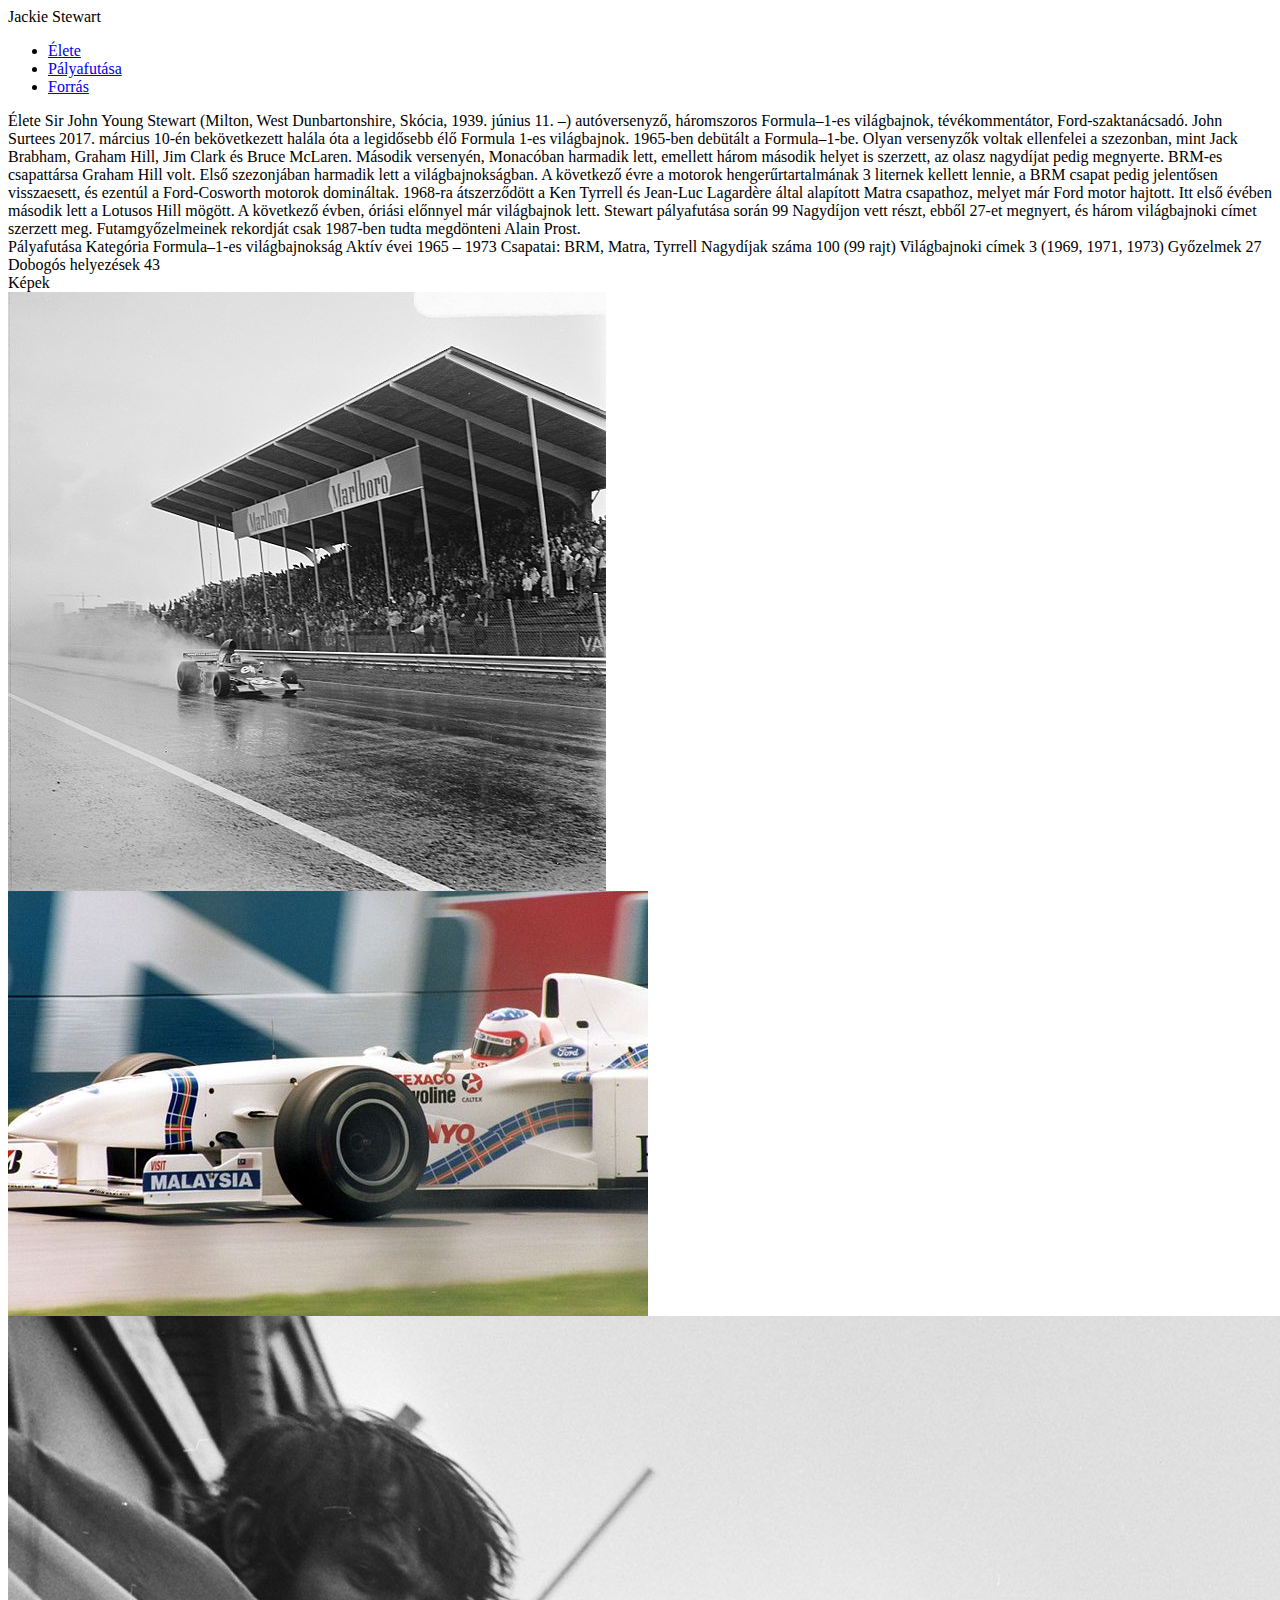
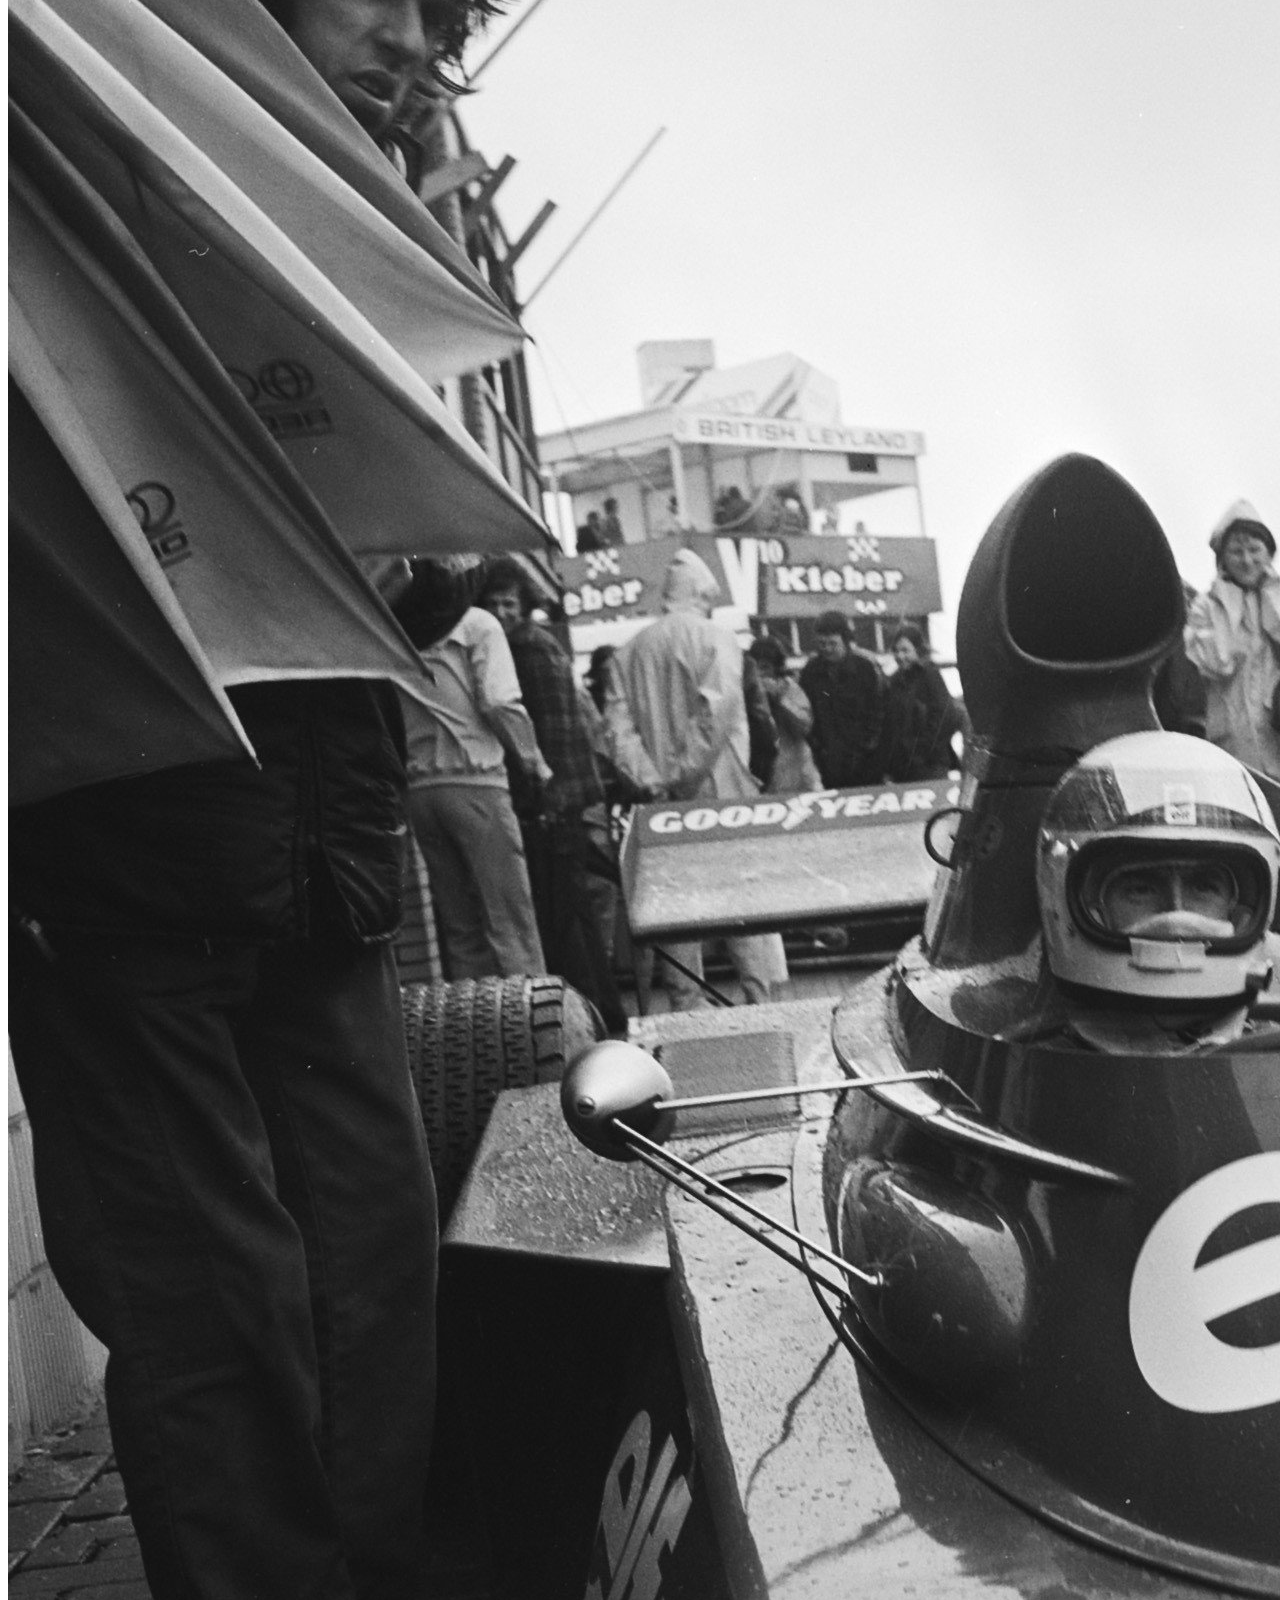
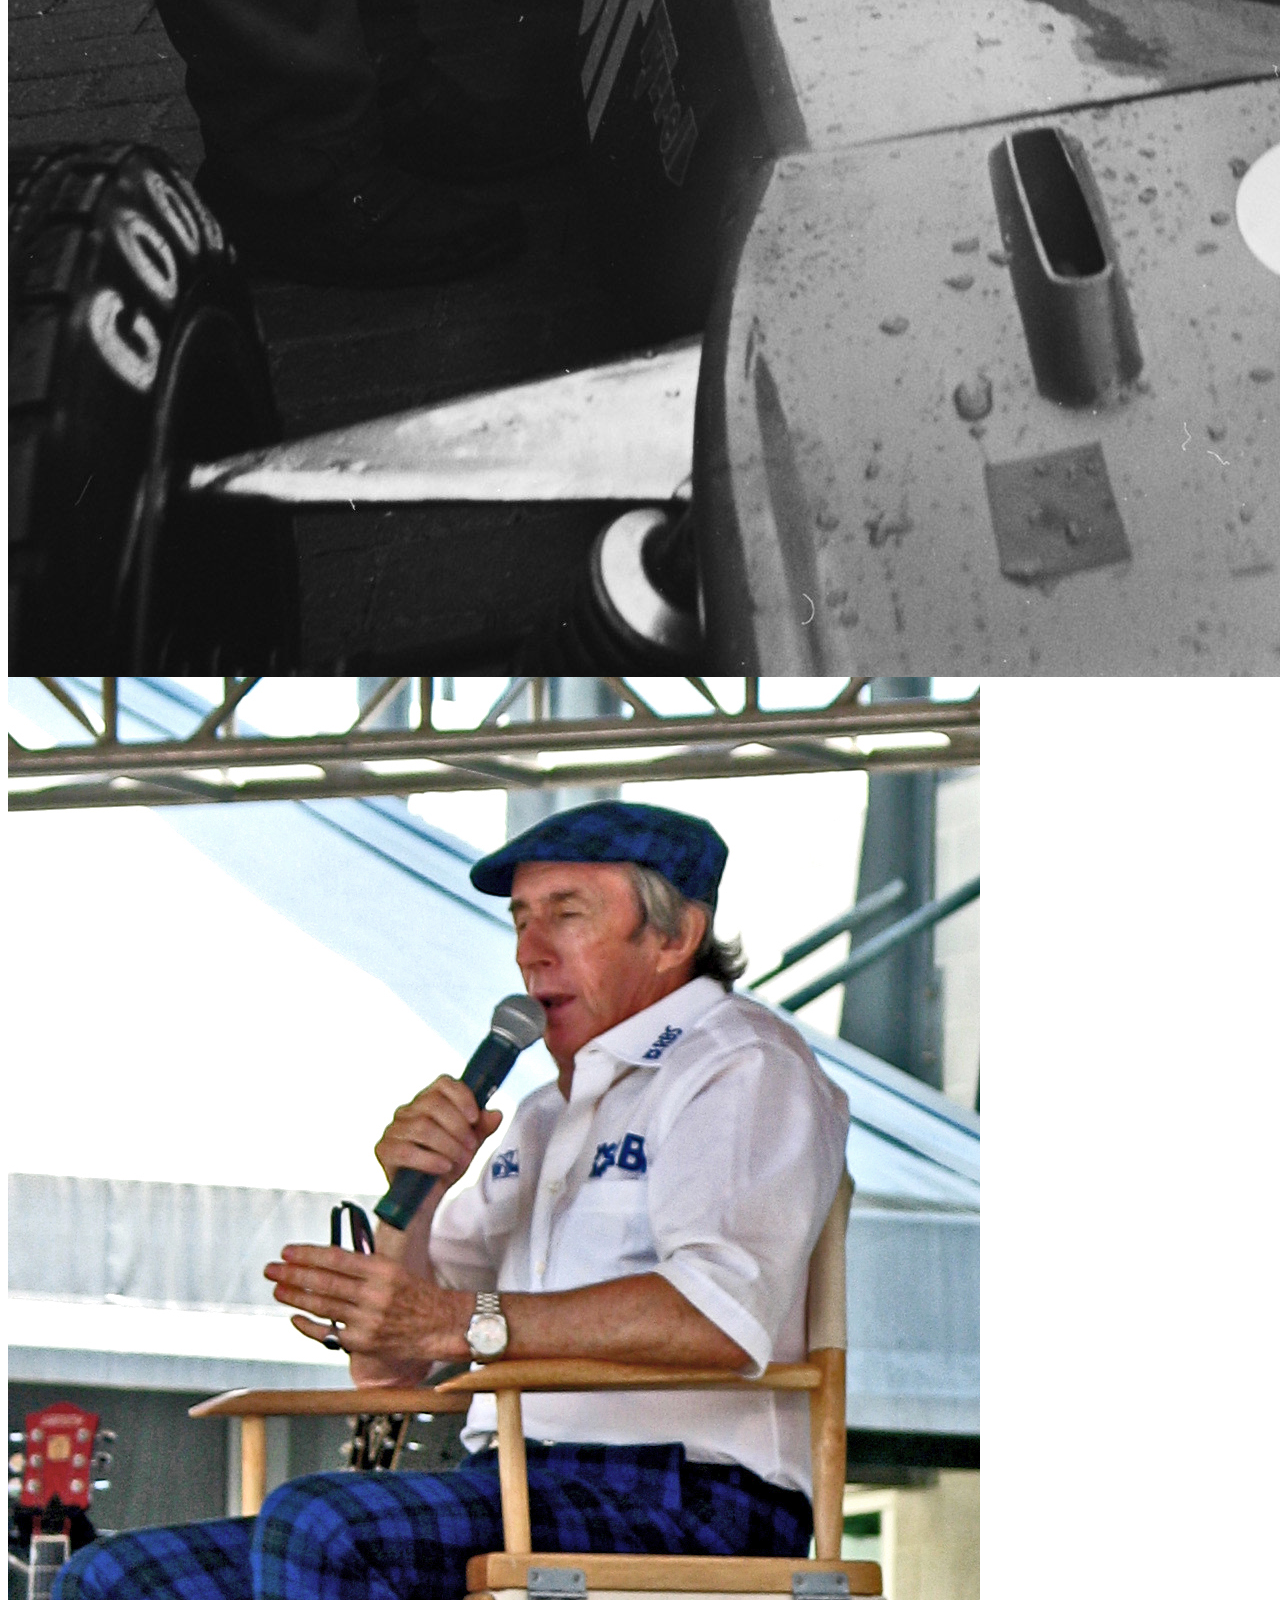
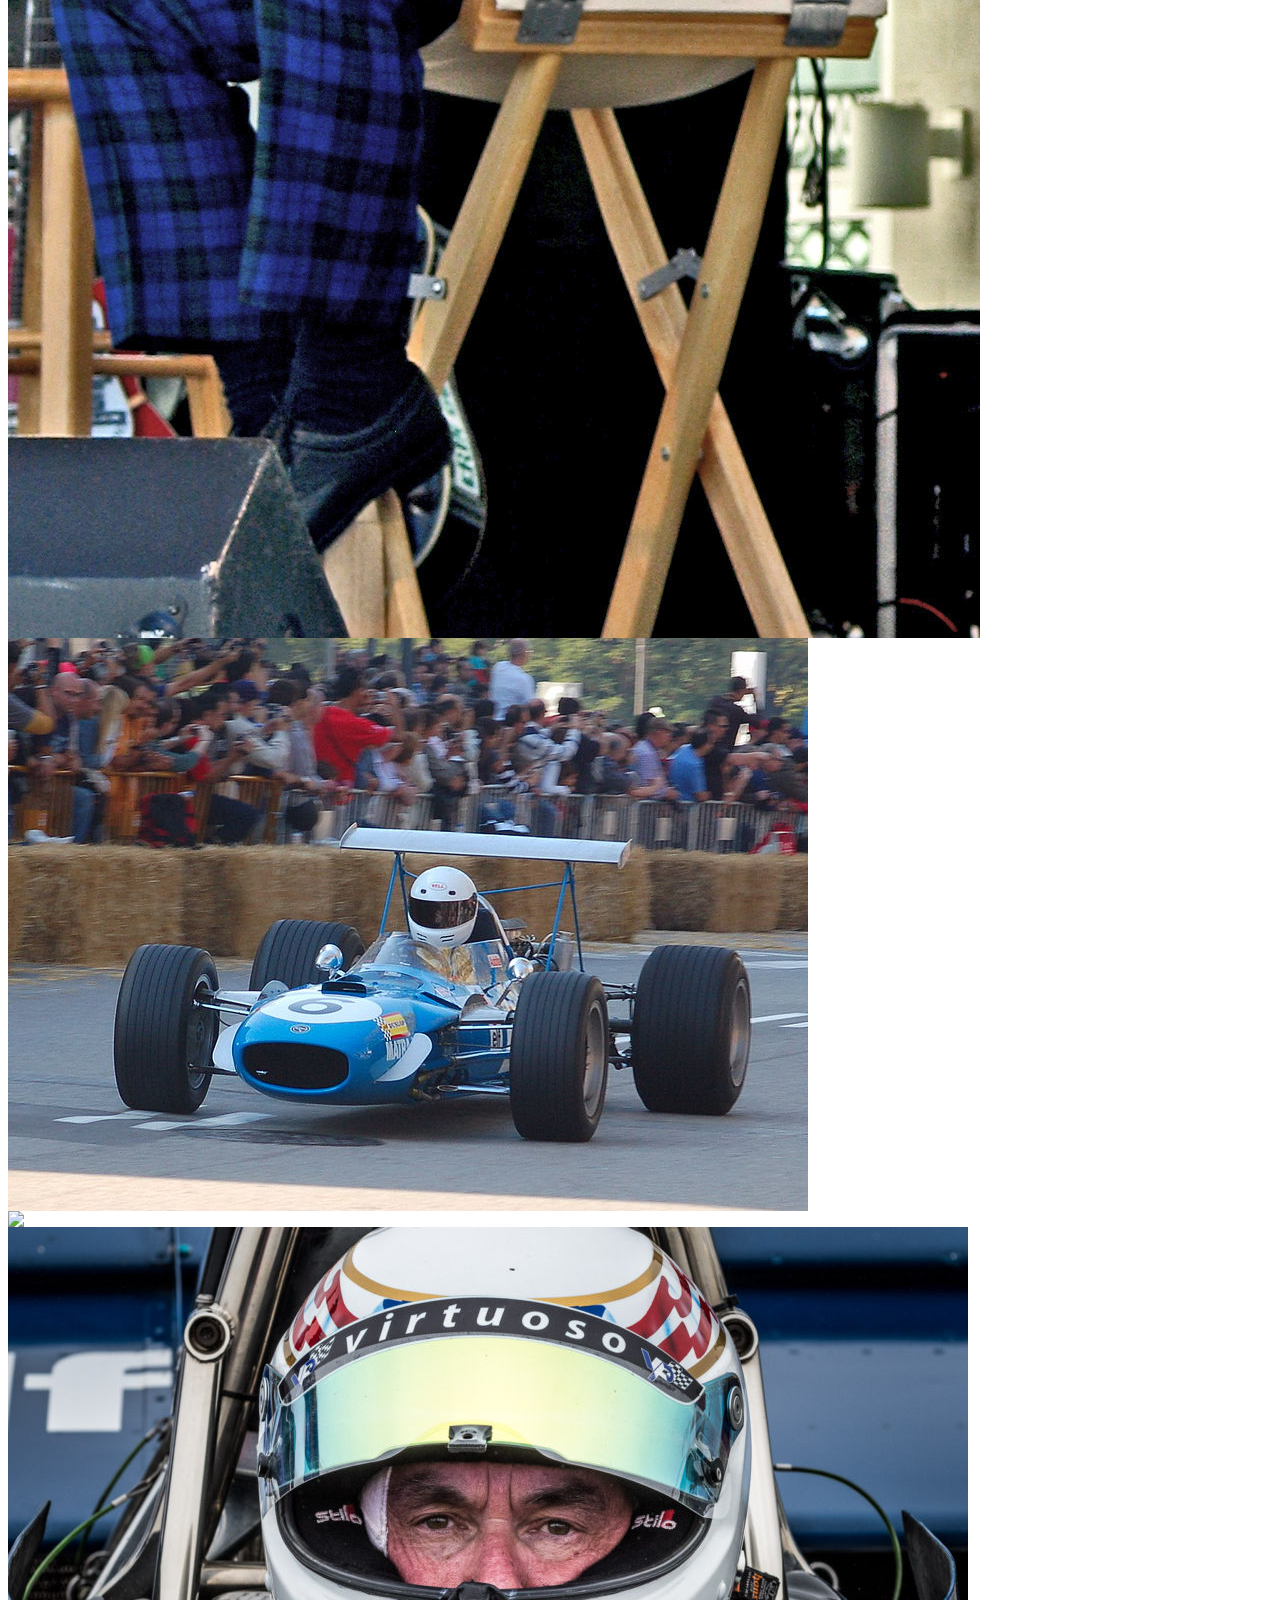
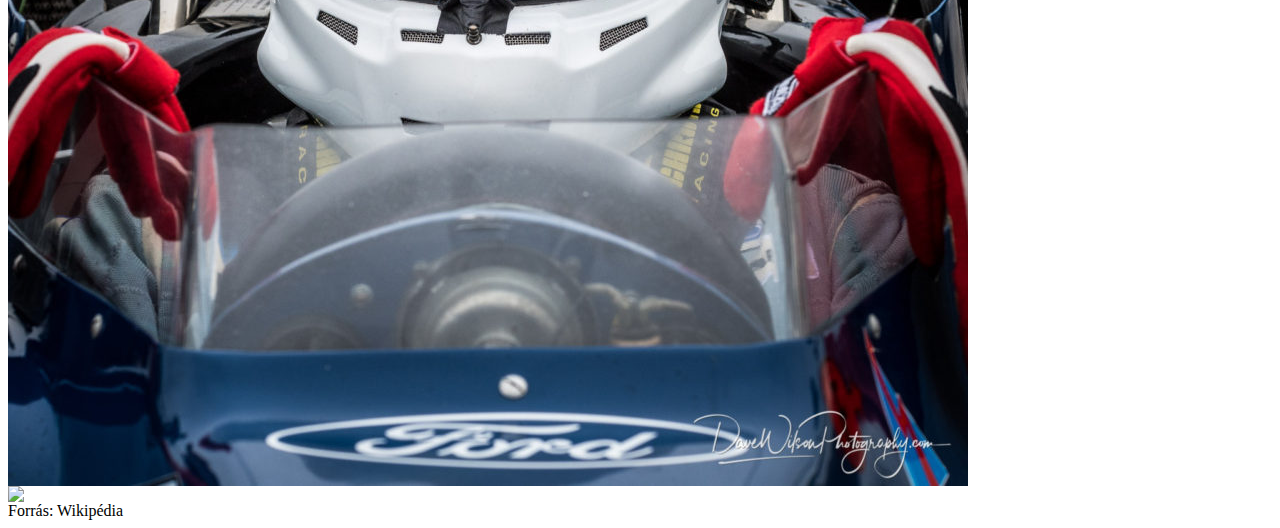
==== Web/szf-web-2021majus/index.html @ 5af3174a "Create index.html" ====
<html>
<head>
</head>
<body>
    Jackie Stewart
    <nav class="navbar navbar-expand-md navbar-dark bg-dark">
        <div class="collapse navbar-collapse" >
            <ul class="navbar-nav">
                <li class="nav-item active">
                    <a class="nav-link" href="#home">Élete</a>
                </li>
                <li class="nav-item">
                    <a class="nav-link" href="#palyafutasa">Pályafutása</a>
                </li>

                <li class="nav-item">
                    <a class="nav-link" href="#forras">Forrás</a>
                </li>
            </ul>
        </div>
    </nav>
    <div>
        <section id="home">
            Élete

            Sir John Young Stewart (Milton, West Dunbartonshire, Skócia, 1939. június 11. –) autóversenyző, háromszoros Formula–1-es világbajnok, tévékommentátor, Ford-szaktanácsadó. John Surtees 2017. március 10-én bekövetkezett halála óta a legidősebb élő Formula 1-es világbajnok.
            1965-ben debütált a Formula–1-be. Olyan versenyzők voltak ellenfelei a szezonban, mint Jack Brabham, Graham Hill, Jim Clark és Bruce McLaren. Második versenyén, Monacóban harmadik lett, emellett három második helyet is szerzett, az olasz nagydíjat pedig megnyerte. BRM-es csapattársa Graham Hill volt. Első szezonjában harmadik lett a világbajnokságban. A következő évre a motorok hengerűrtartalmának 3 liternek kellett lennie, a BRM csapat pedig jelentősen visszaesett, és ezentúl a Ford-Cosworth motorok domináltak. 1968-ra átszerződött a Ken Tyrrell és Jean-Luc Lagardère által alapított Matra csapathoz, melyet már Ford motor hajtott. Itt első évében második lett a Lotusos Hill mögött. A következő évben, óriási előnnyel már világbajnok lett.
            Stewart pályafutása során 99 Nagydíjon vett részt, ebből 27-et megnyert, és három világbajnoki címet szerzett meg. Futamgyőzelmeinek rekordját csak 1987-ben tudta megdönteni Alain Prost.
        </section>
        <section id="palyafutasa">
            Pályafutása

            Kategória	Formula–1-es világbajnokság
            Aktív évei	1965 – 1973
            Csapatai: BRM, Matra, Tyrrell
            Nagydíjak száma	100 (99 rajt)
            Világbajnoki címek	3 (1969, 1971, 1973)
            Győzelmek	27
            Dobogós helyezések	43
        </section>
        <section id="kepek">
            Képek
            <div>
                <img src="images/kep01.jpg" />
            </div>
            <div>
                <img src="images/kep02.jpg" />
            </div>
            <div>
                <img src="images/kep03.jpg" />
            </div>
            <div>
                <img src="images/kep04.jpg" />
            </div>
            <div>
                <img src="images/kep05.jpg" />
            </div>
            <div>
                <img src="images/kep06.jpg" />
            </div>
            <div>
                <img src="images/kep07.jpg" />
            </div>
            <div>
                <img src="images/kep08.jpg" />
            </div>
        </section>
    </div>
    <footer id="forras">
        Forrás: Wikipédia
    </footer>
    
	<script src="js/popper.min.js"></script>
    <script src="js/bootstrap.min.js"></script>
   
</body>
</html>
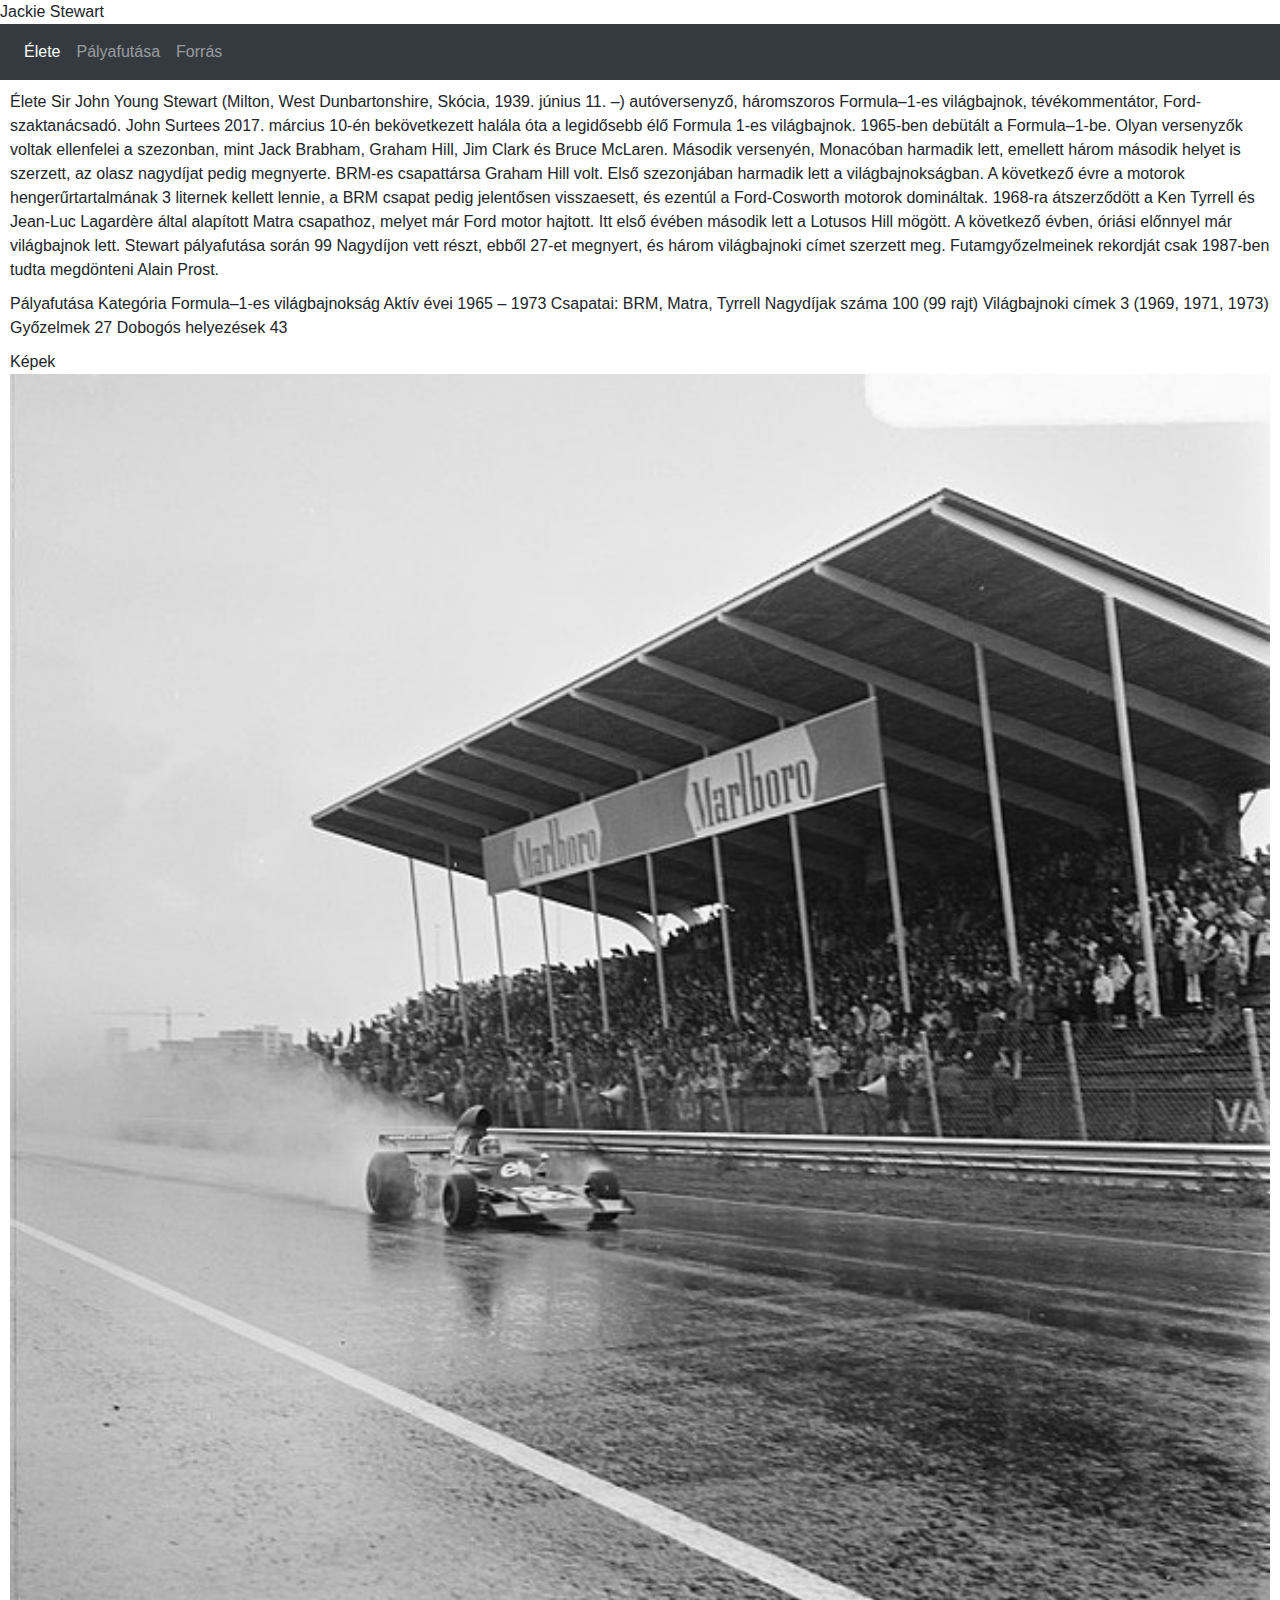
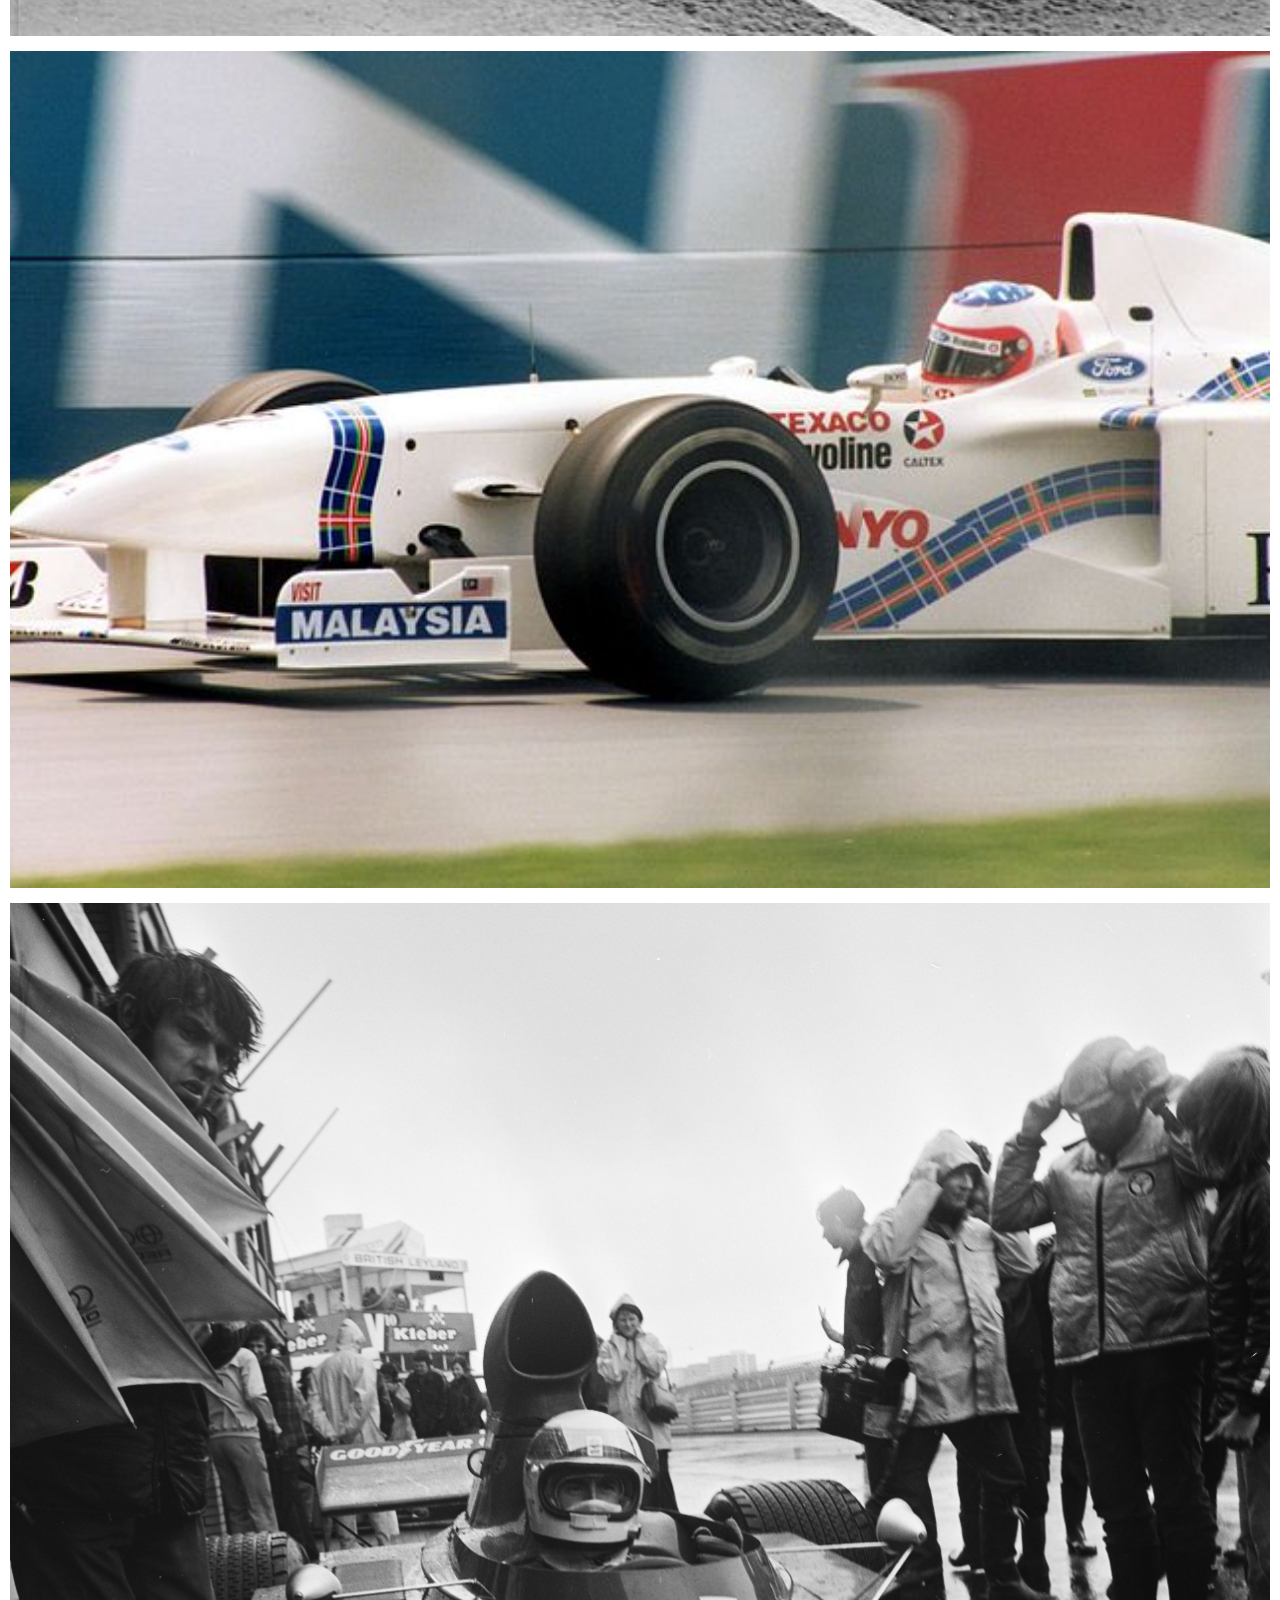
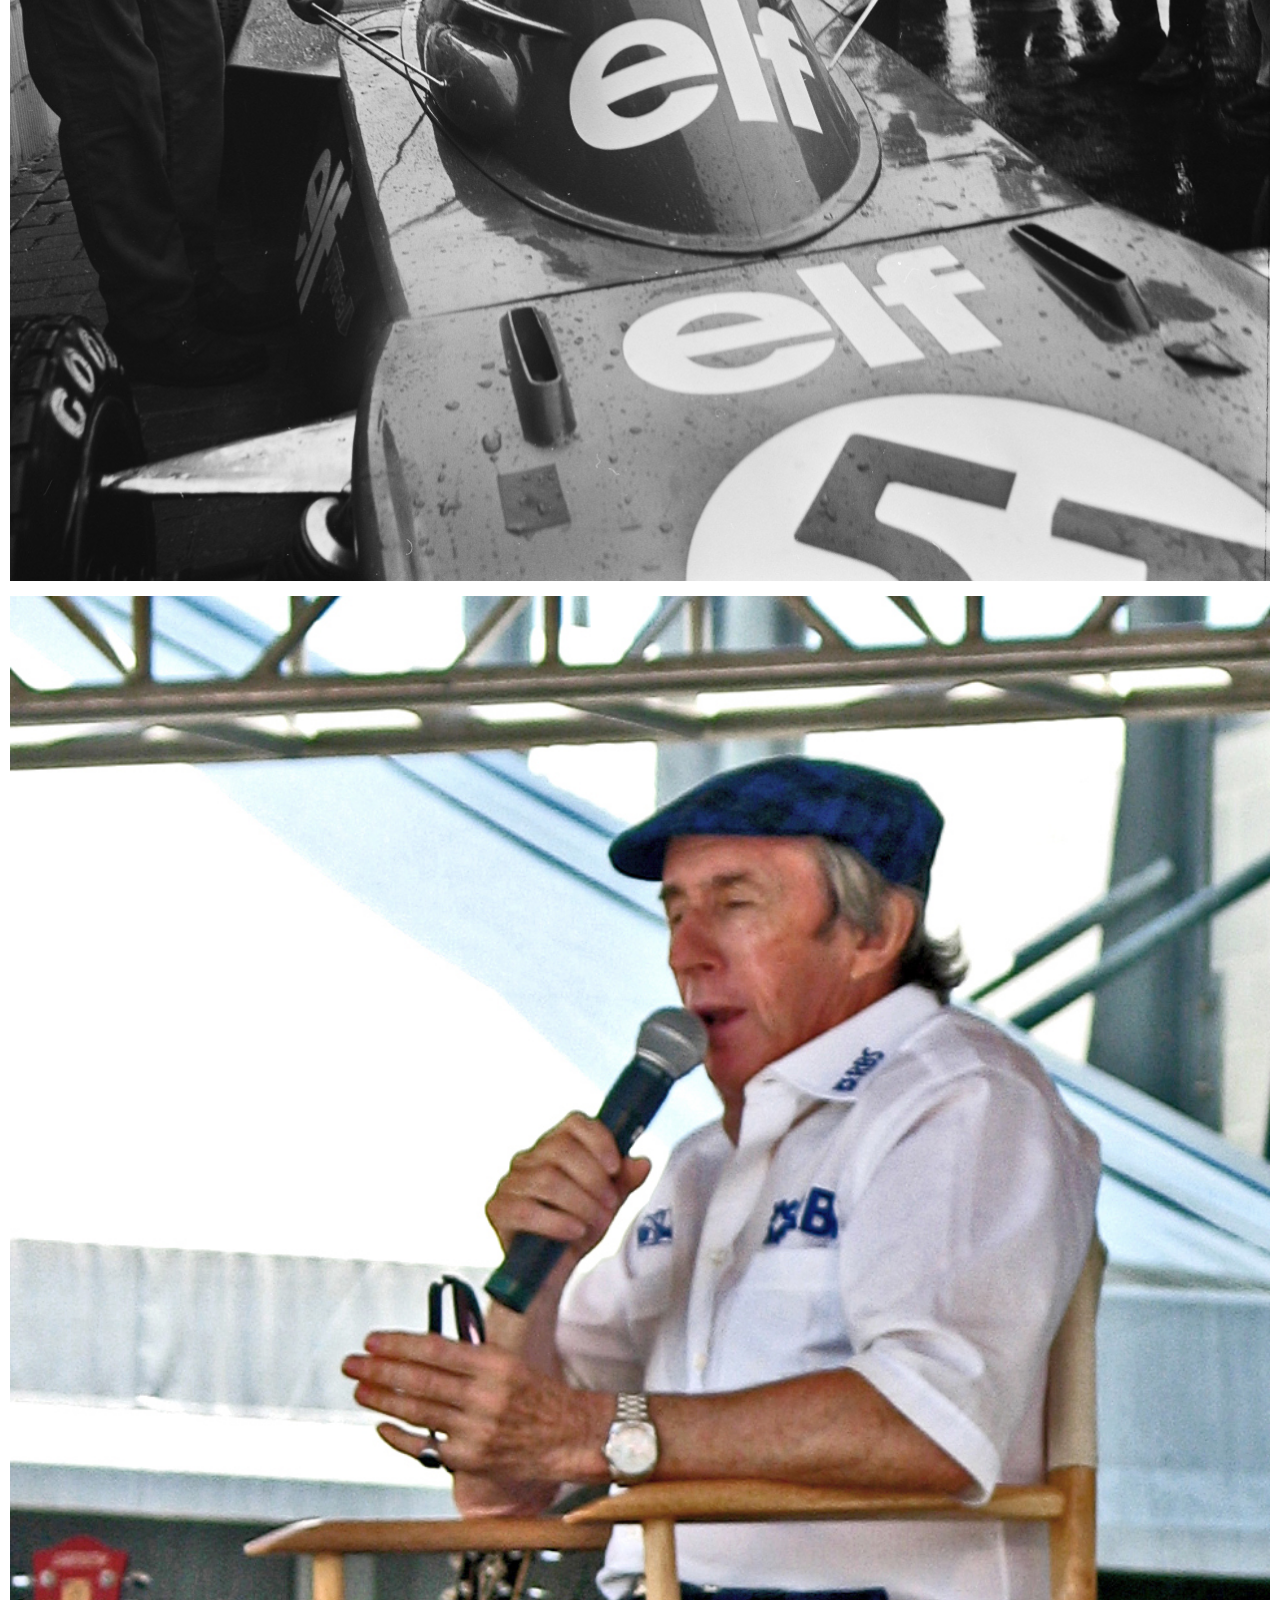
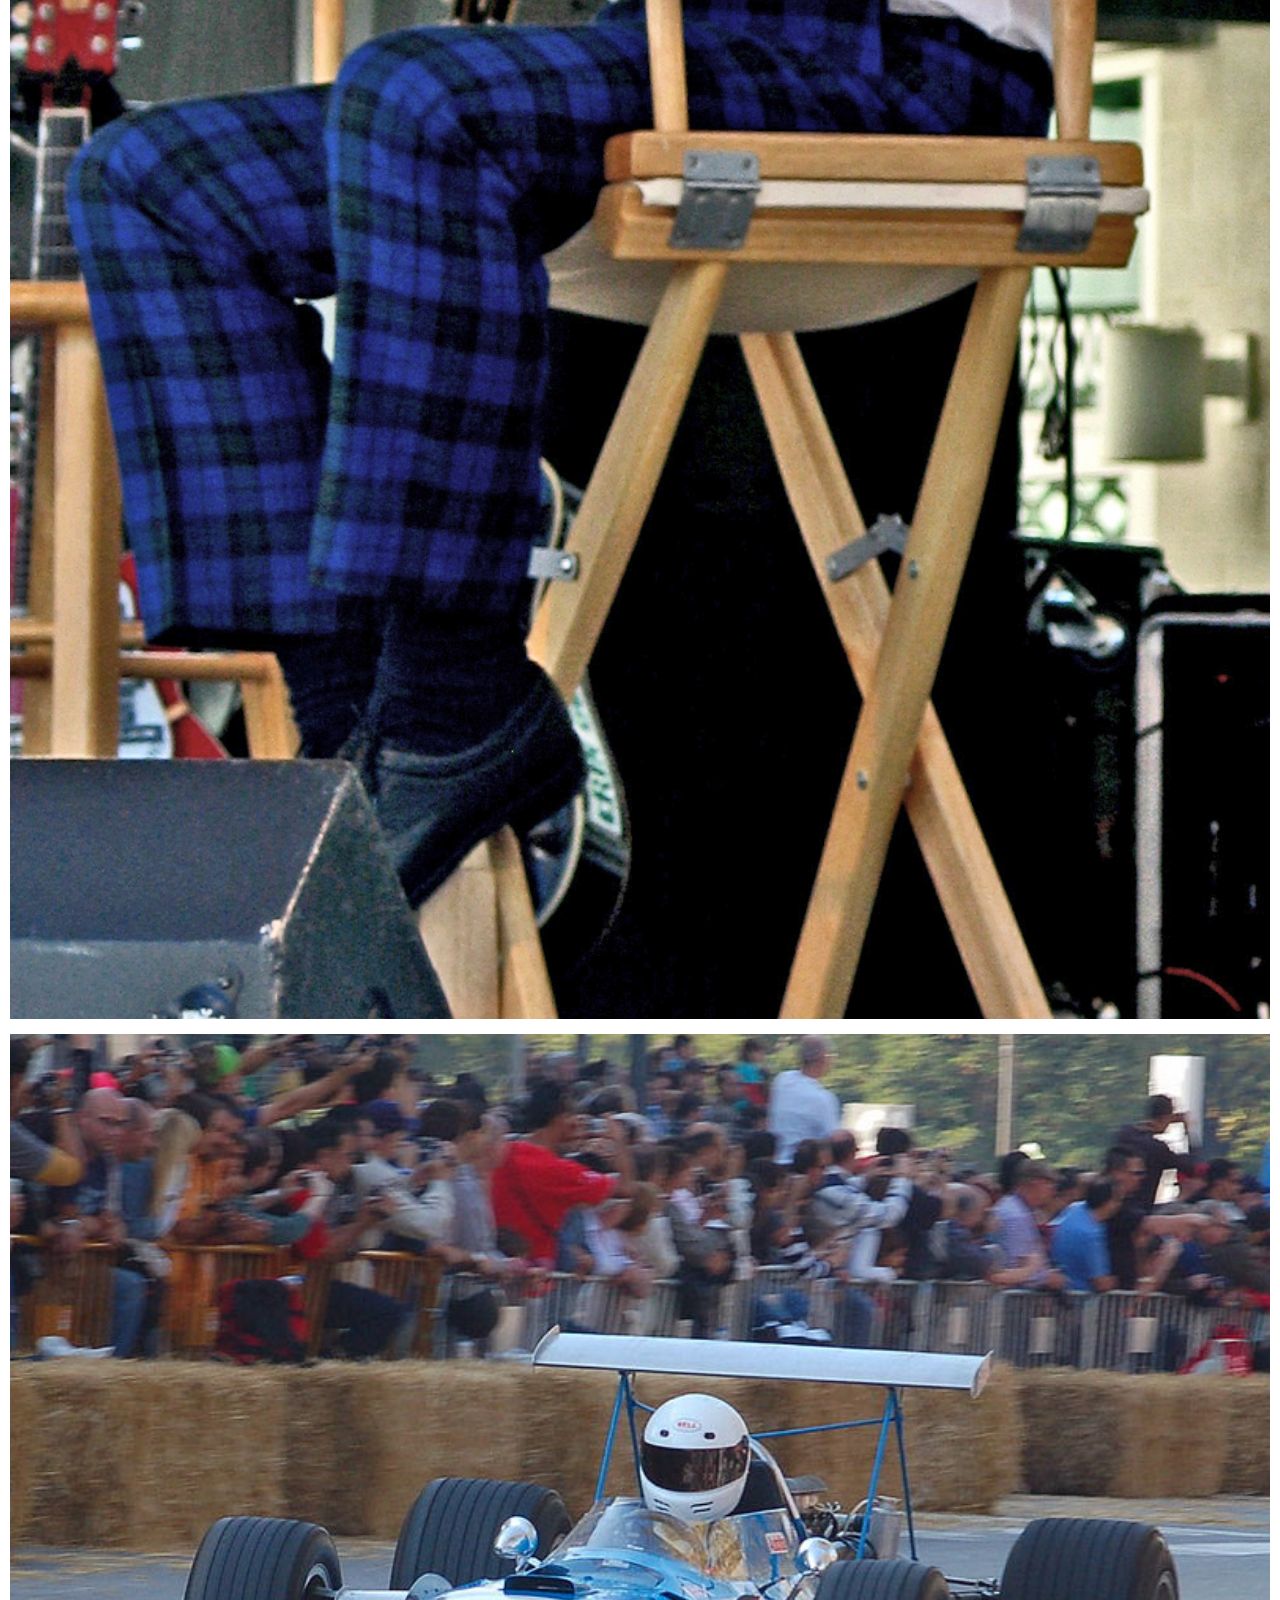
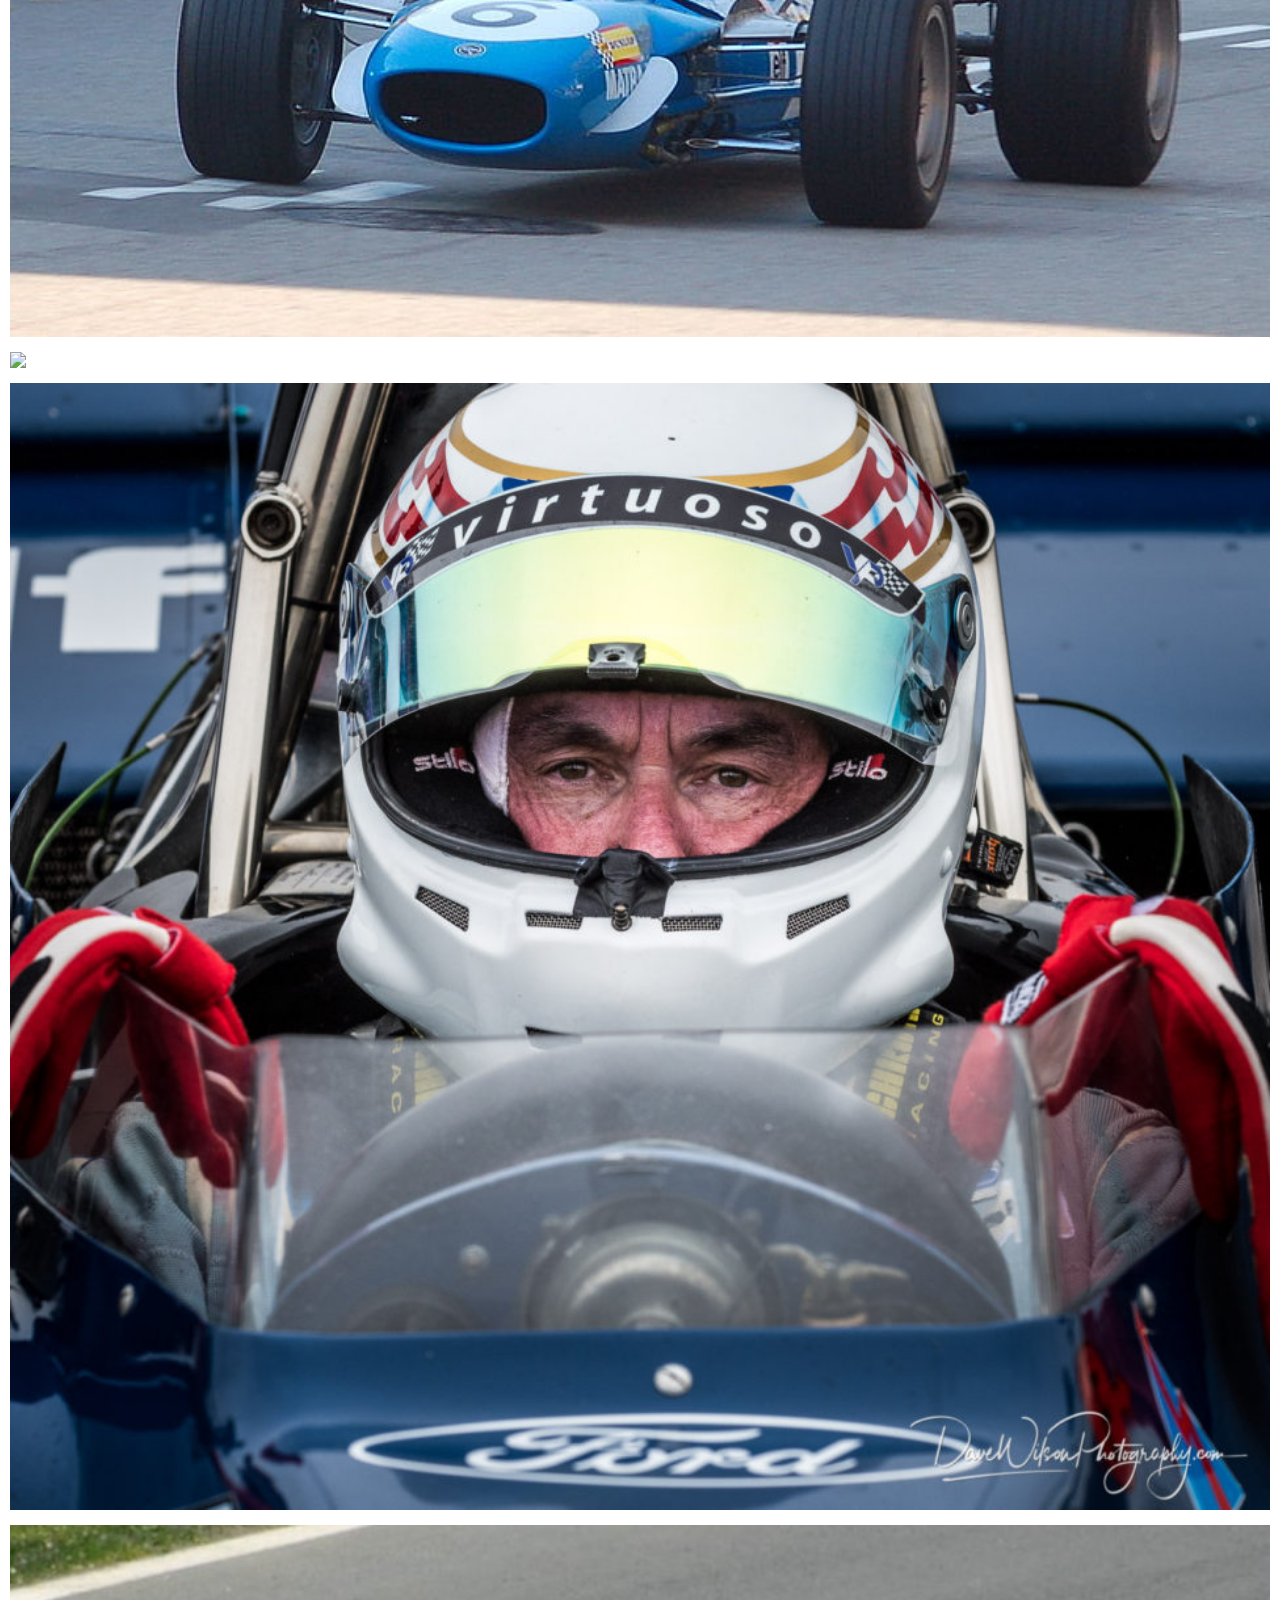
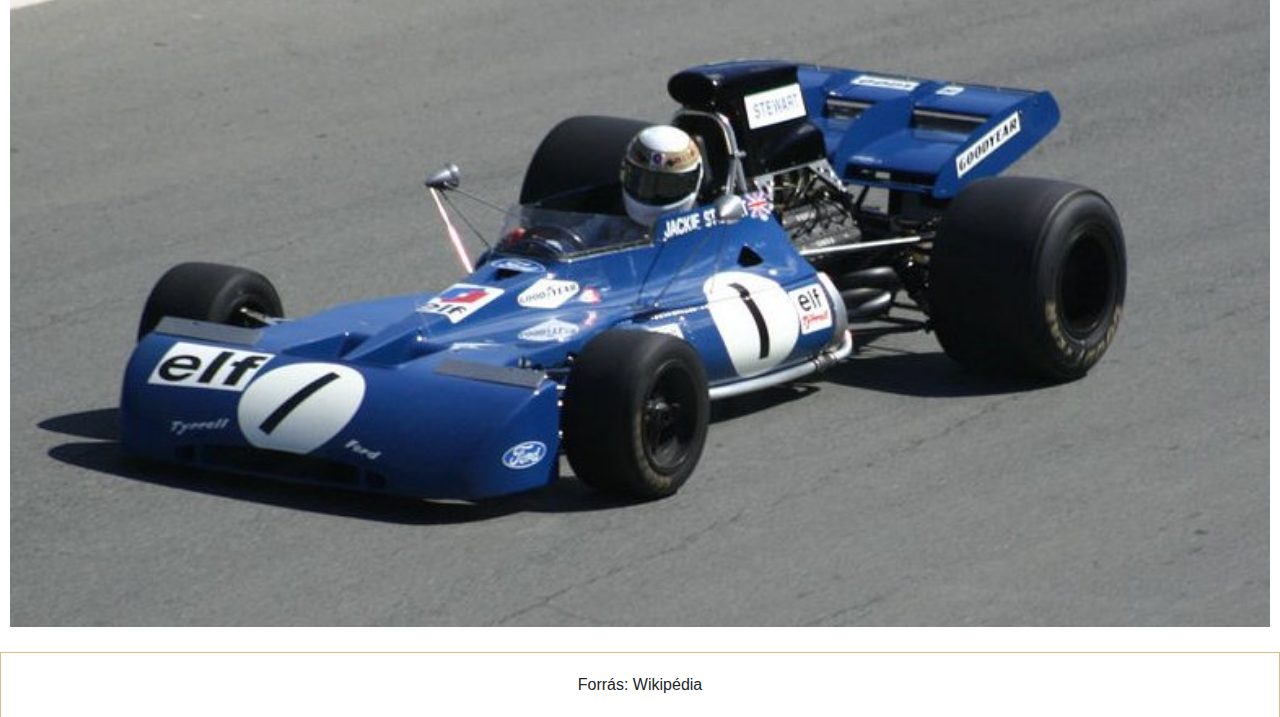
==== commit 2707eb52: "Update index.html" ====
--- a/Web/szf-web-2021majus/index.html
+++ b/Web/szf-web-2021majus/index.html
@@ -1,6 +1,14 @@
-<html>
+<!DOCTYPE html>
+<html lang="hu">
 <head>
+    <meta charset="UTF-8">
+
+    <link rel="stylesheet" href="styles.css">
+    <link rel="stylesheet" href="css/bootstrap.min.css">
+
+    <title>Jackie Stewart</title>
 </head>
+
 <body>
     Jackie Stewart
     <nav class="navbar navbar-expand-md navbar-dark bg-dark">
--- a/Web/szf-web-2021majus/styles.css
+++ b/Web/szf-web-2021majus/styles.css
@@ -0,0 +1,46 @@
+.container, footer, header {
+    padding: 20px;
+    border-left: 1px solid burlywood;
+    border-right: 1px solid burlywood;
+}
+header {
+    border-bottom: 1px solid burlywood;
+}
+
+p {
+    line-height: 150%;
+    text-indent: 30px;
+}
+
+section{
+    margin: 10px;
+}
+
+table {
+    width: 100%;
+}
+
+tr:nth-child(odd) {
+    background-color: burlywood;
+}
+
+th {
+    width: 20%;
+}
+
+td {
+    padding: 10px;
+    border: 1px solid burlywood;
+}
+
+img {
+    margin-bottom: 15px;
+    width: 100%;
+}
+
+footer {
+    text-align: center;
+    border-top: 1px solid burlywood;
+}
+
+
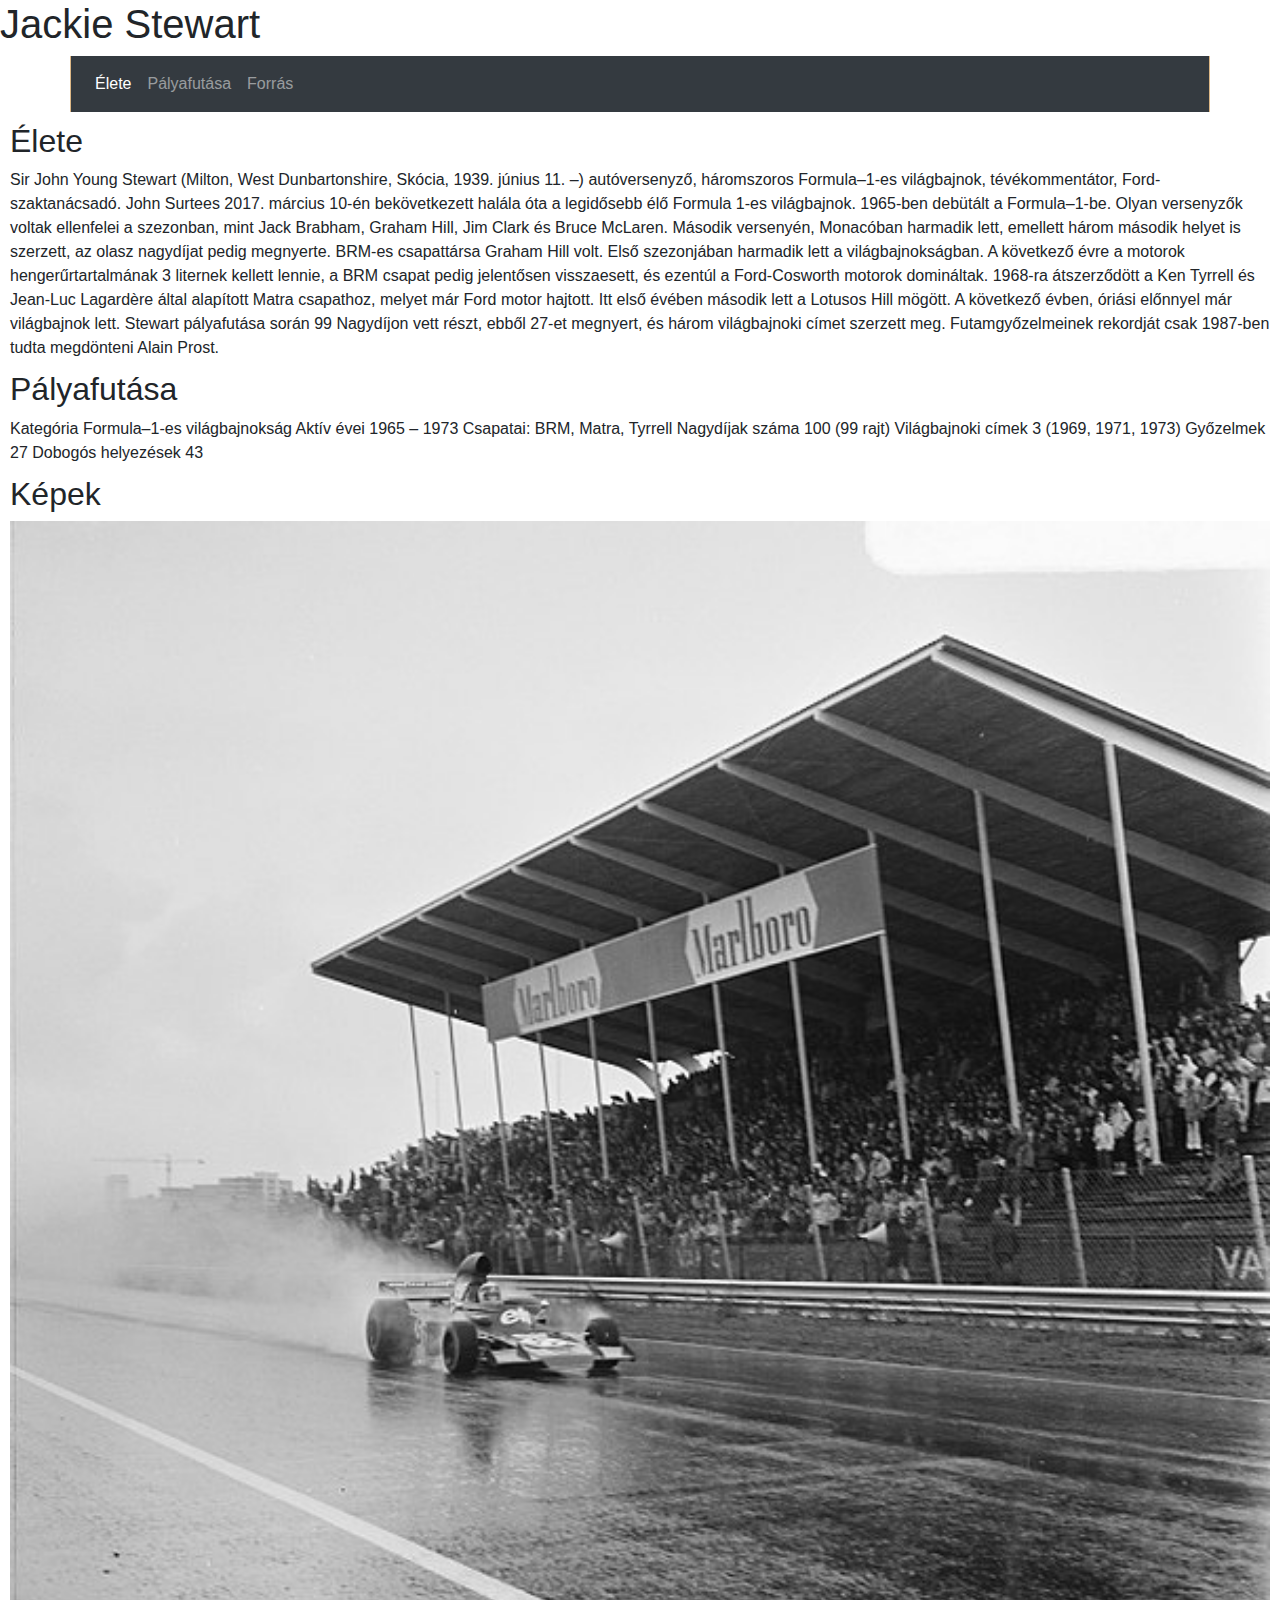
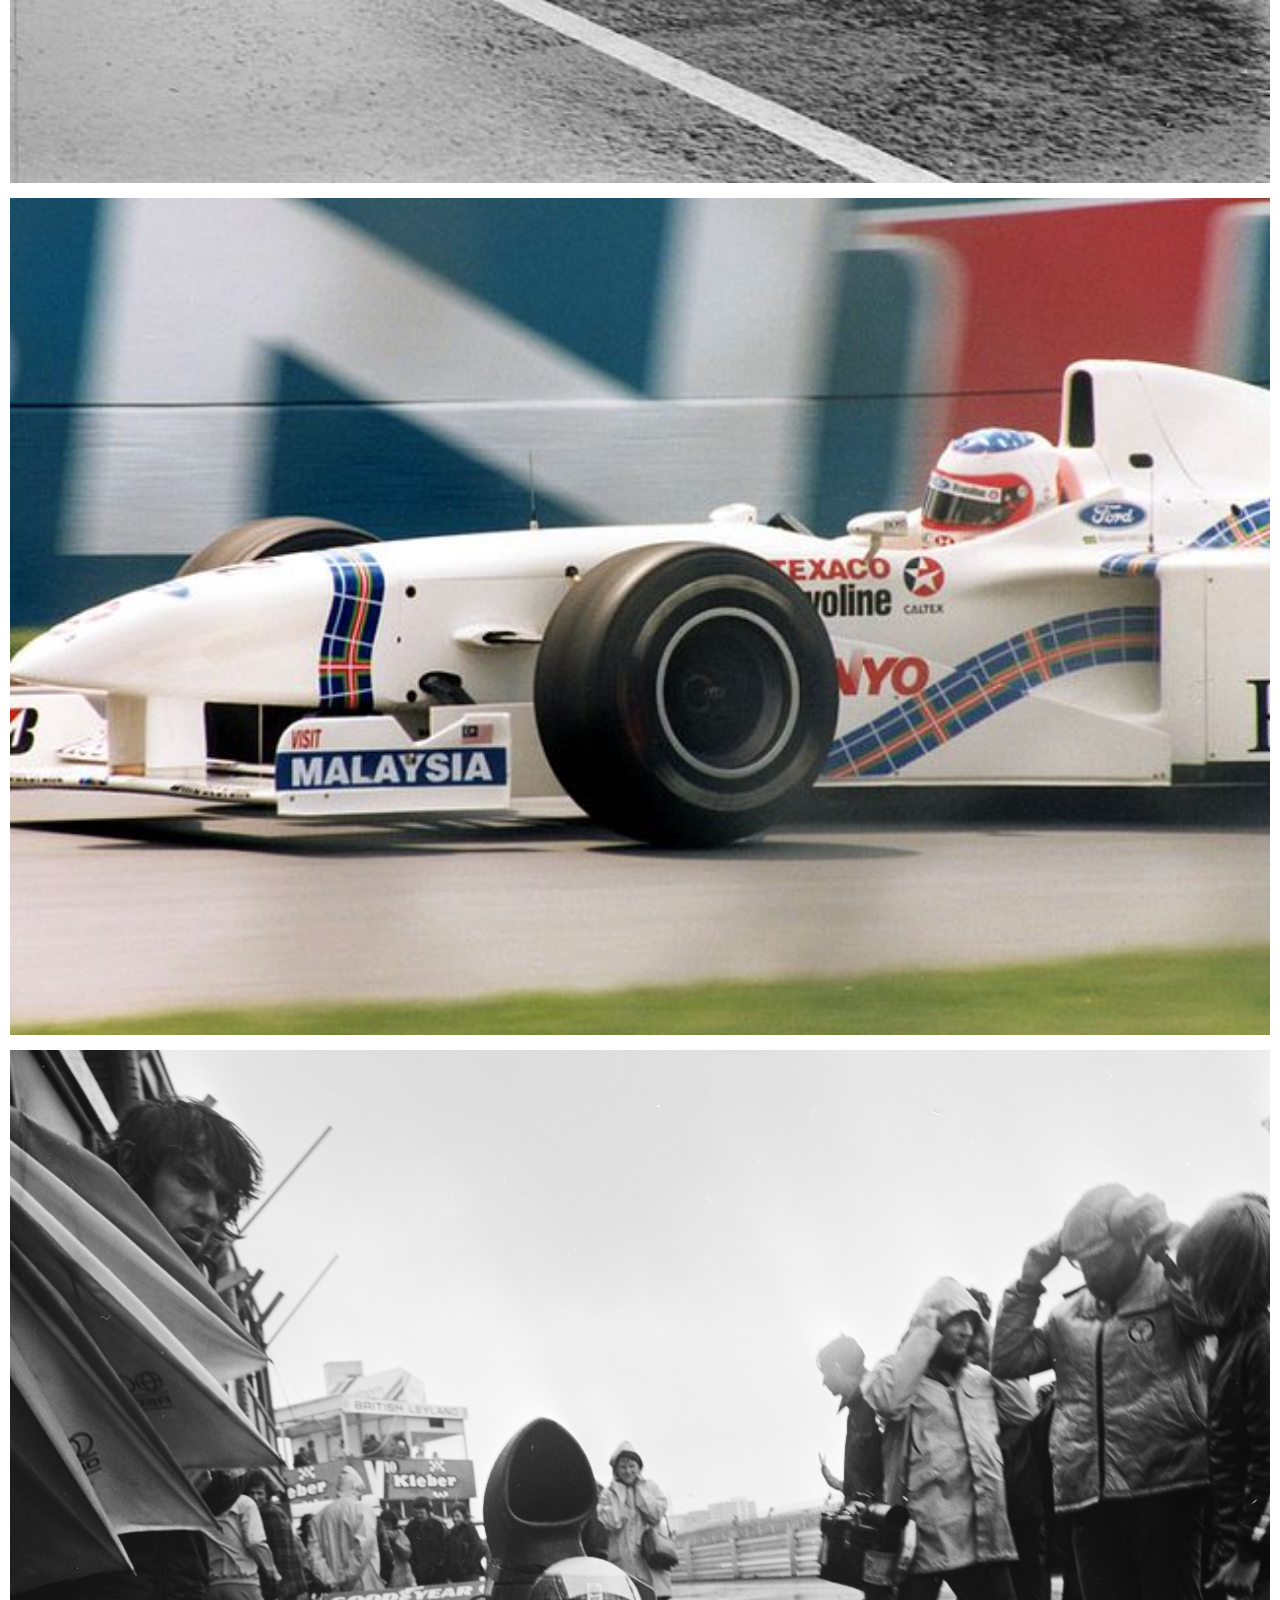
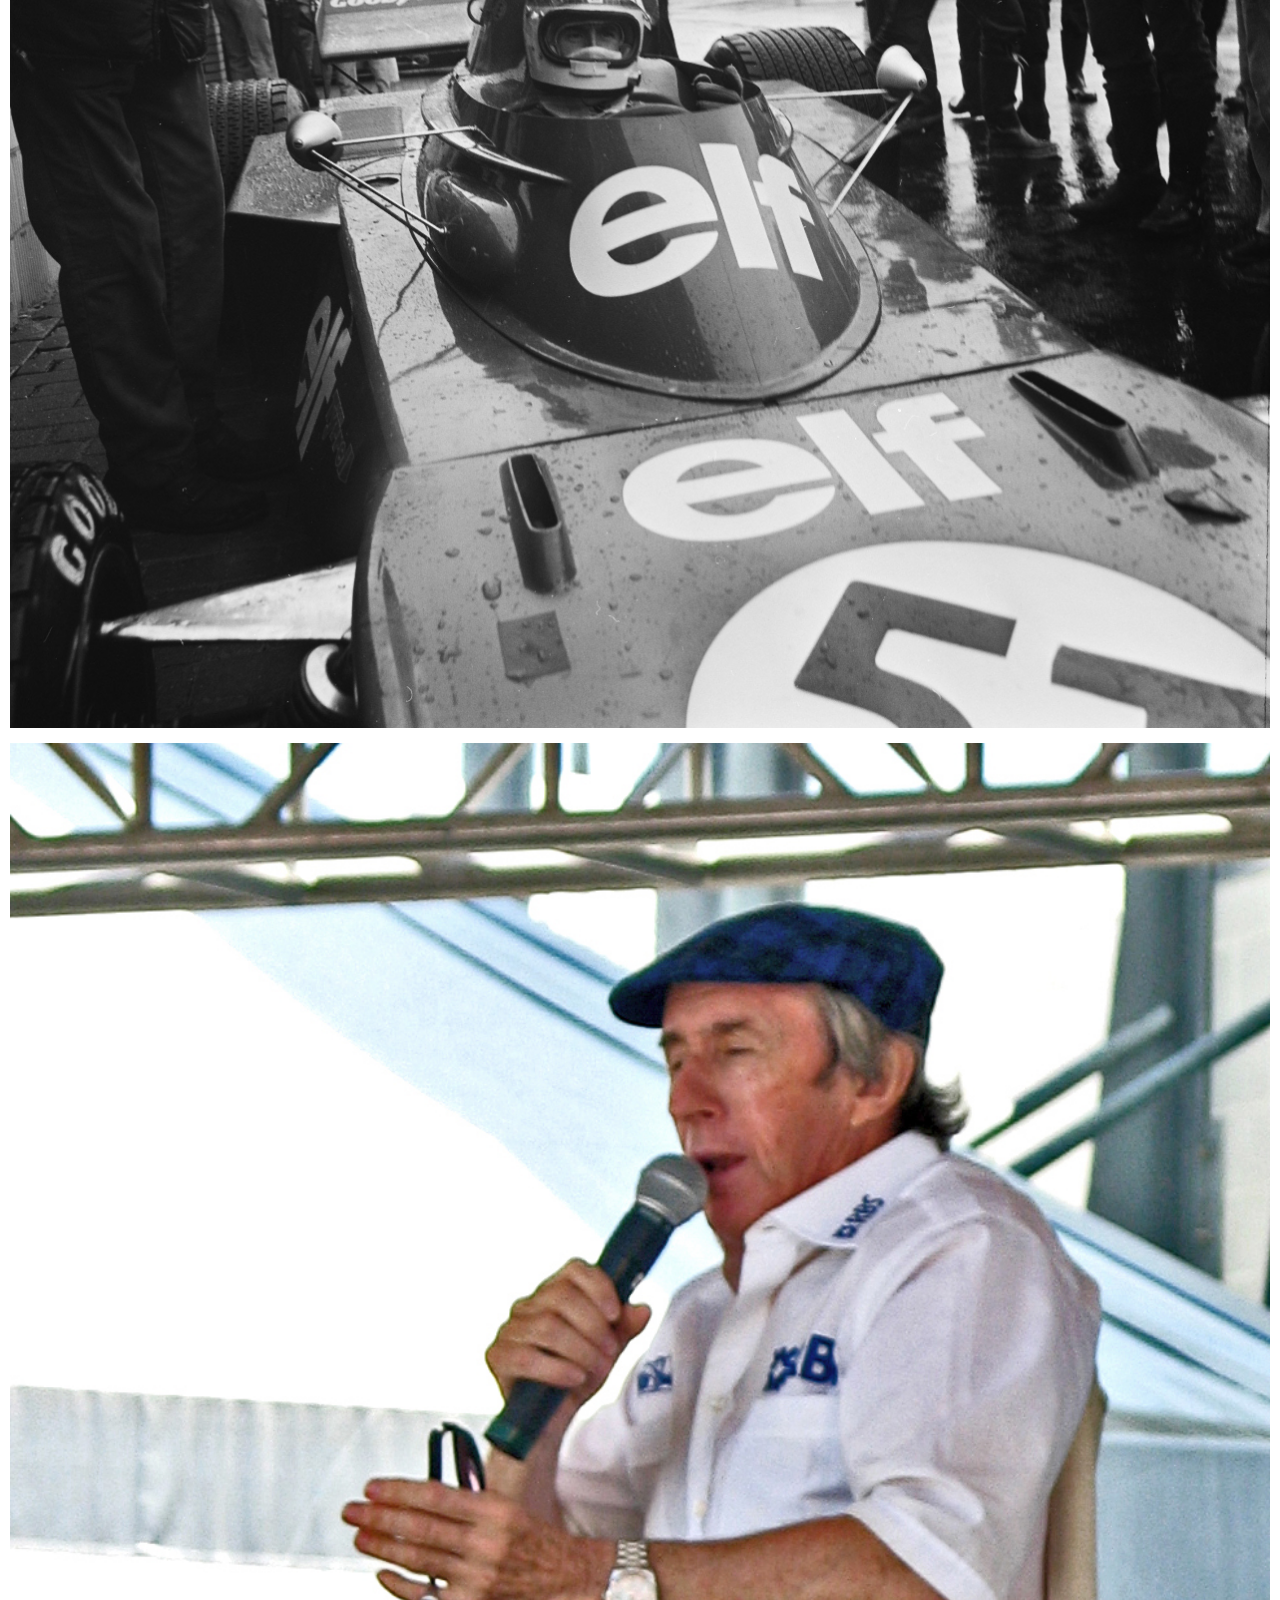
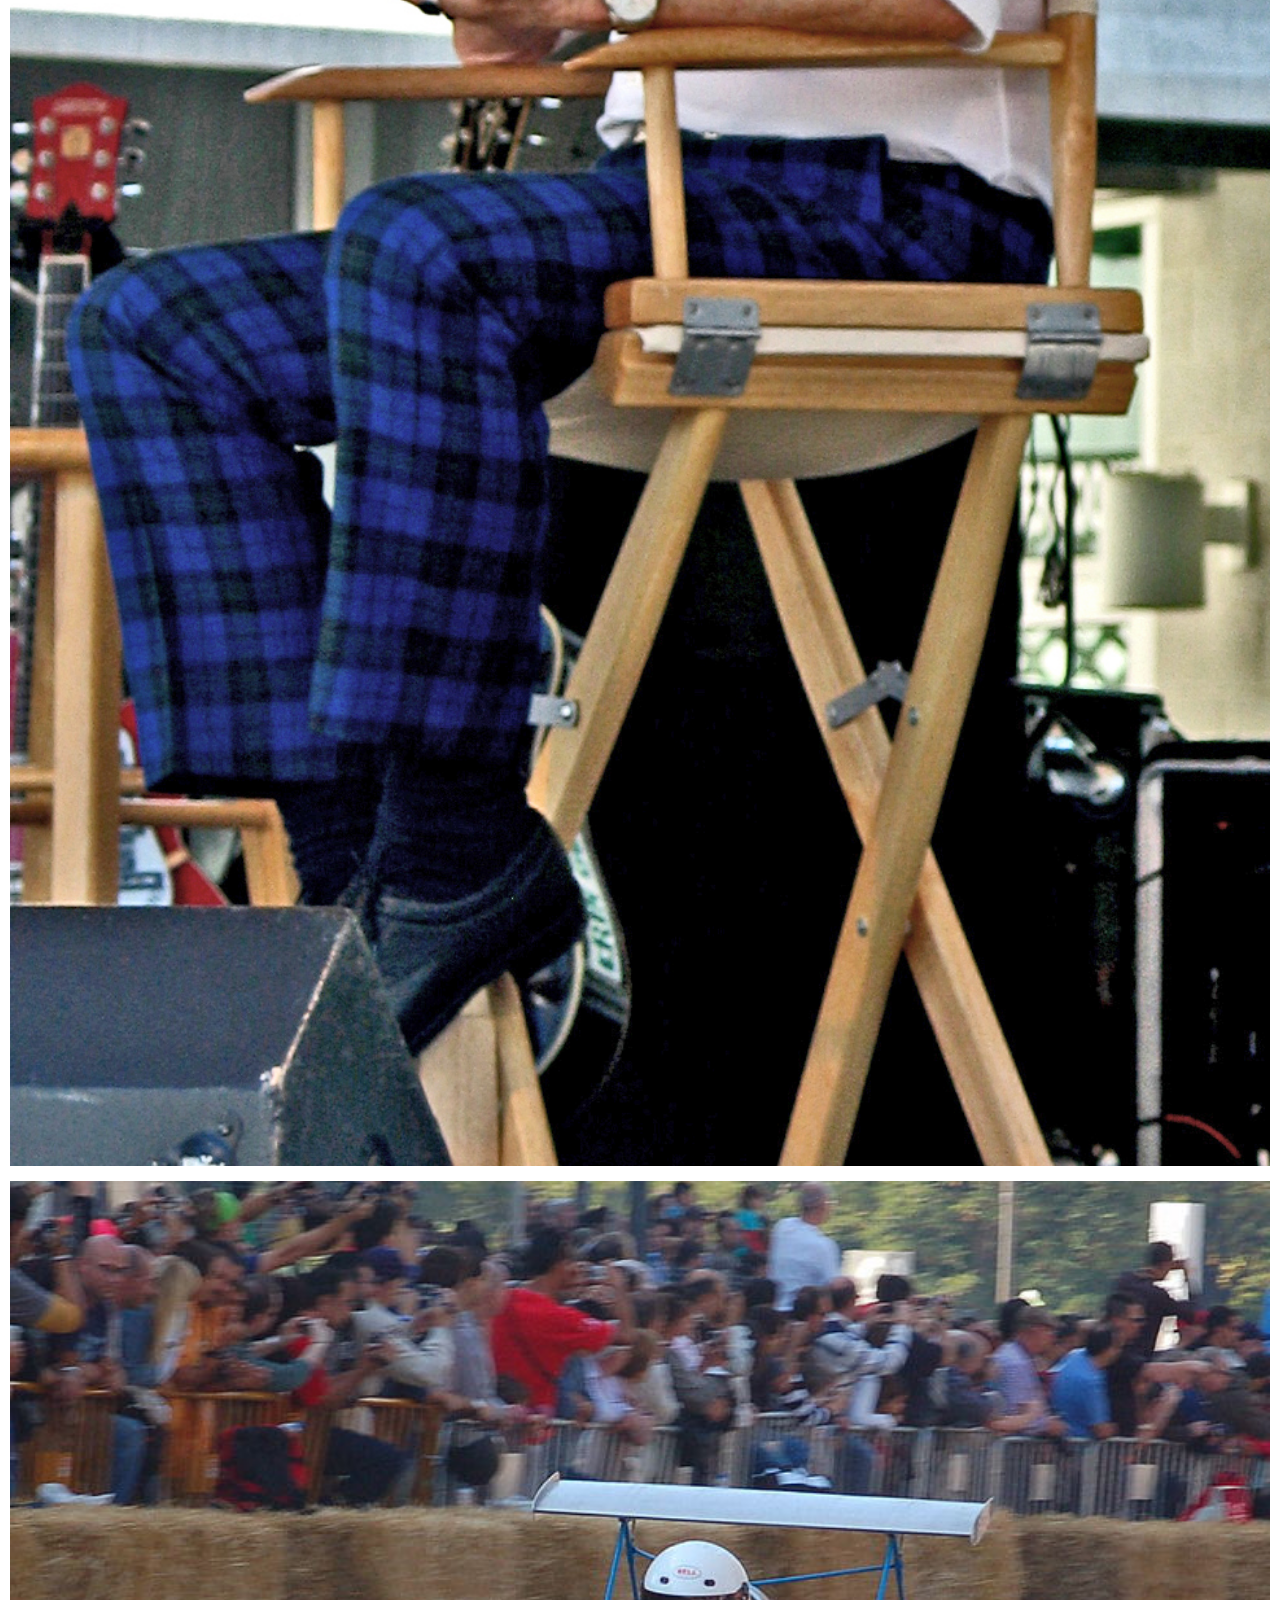
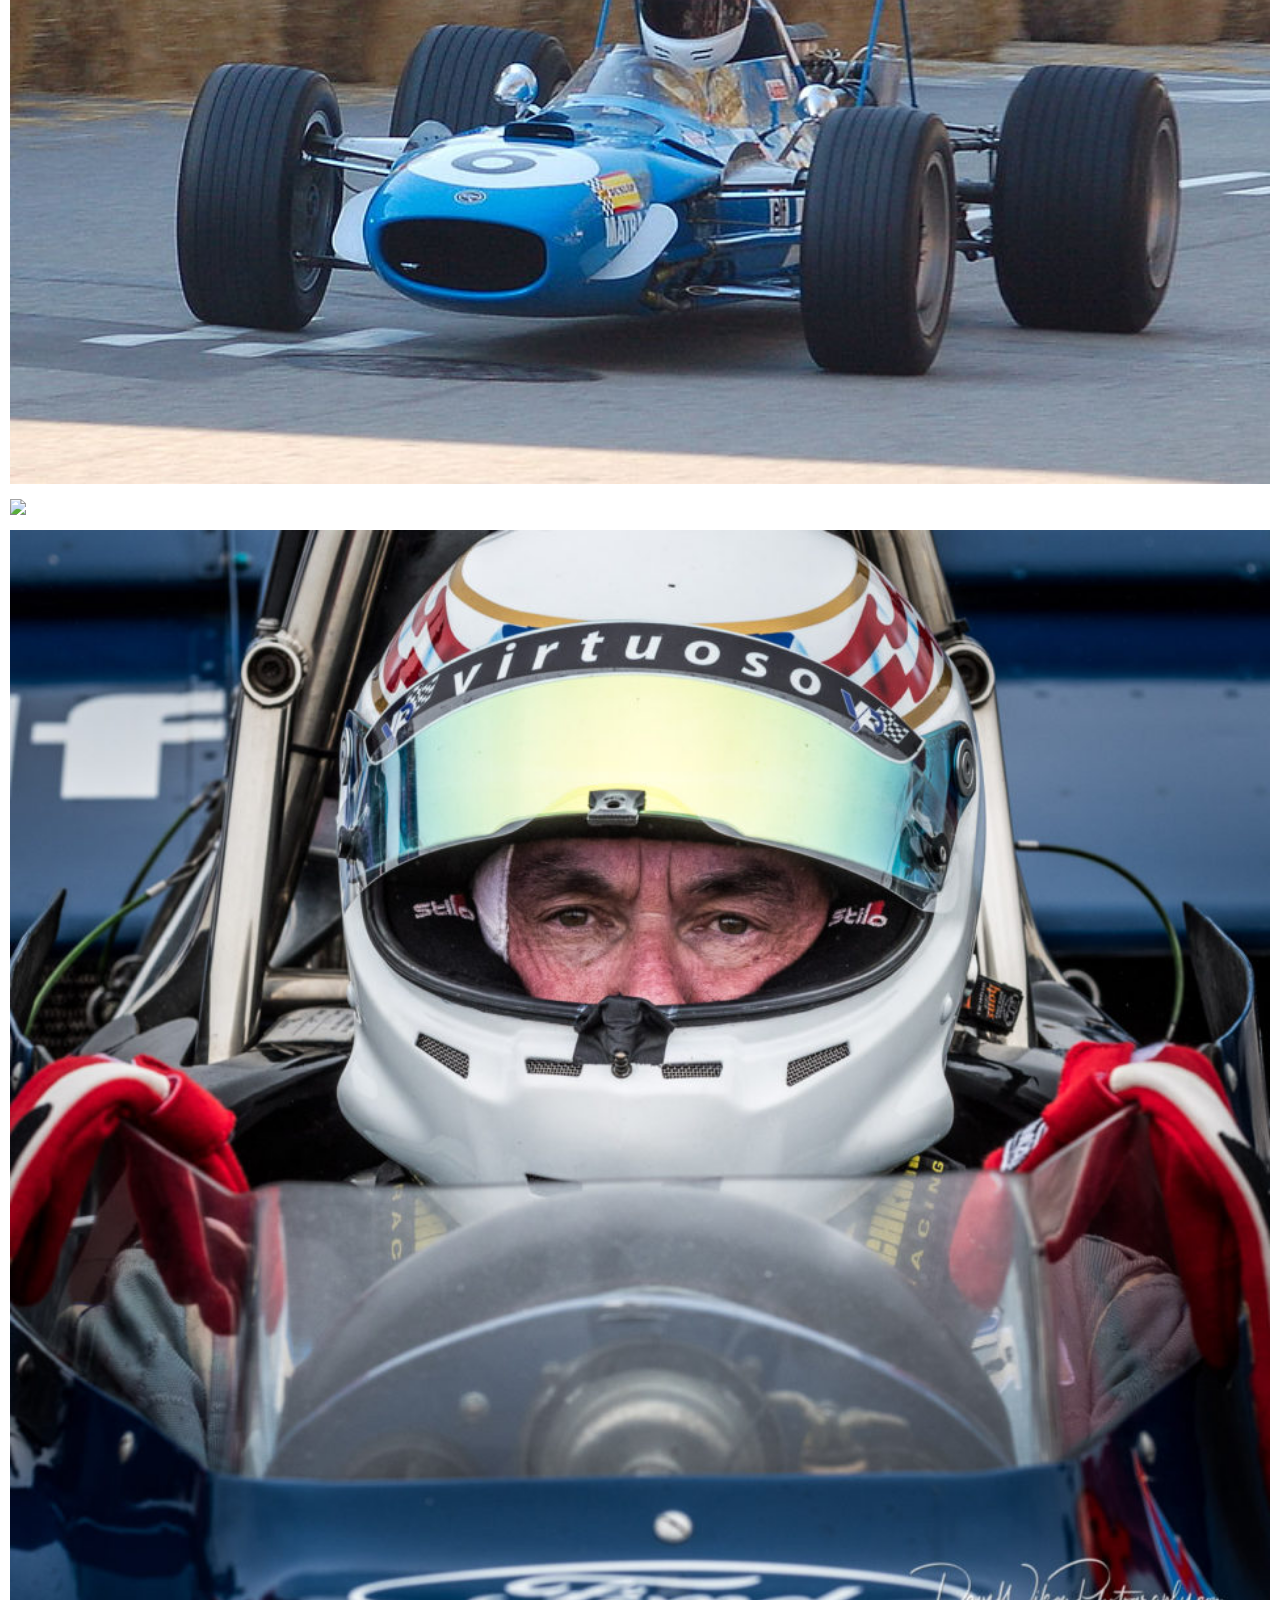
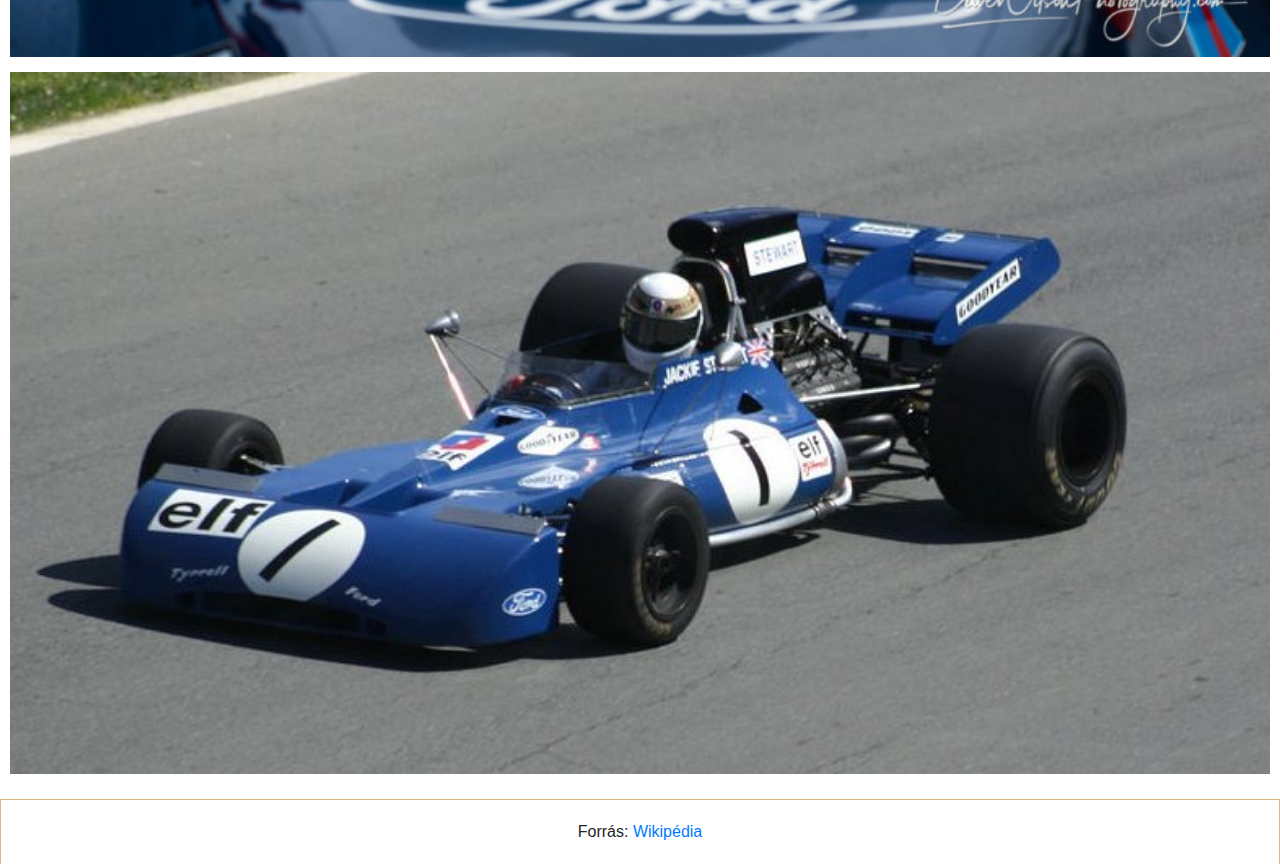
==== commit 08d96a49: "Update index.html" ====
--- a/Web/szf-web-2021majus/index.html
+++ b/Web/szf-web-2021majus/index.html
@@ -10,9 +10,9 @@
 </head>
 
 <body>
-    Jackie Stewart
-    <nav class="navbar navbar-expand-md navbar-dark bg-dark">
-        <div class="collapse navbar-collapse" >
+    <h1>Jackie Stewart</h1>
+    <nav class="navbar navbar-expand-md navbar-dark bg-dark container">
+        <div class="collapse navbar-collapse">
             <ul class="navbar-nav">
                 <li class="nav-item active">
                     <a class="nav-link" href="#home">Élete</a>
@@ -29,14 +29,14 @@
     </nav>
     <div>
         <section id="home">
-            Élete
+            <h2>Élete</h2>
 
             Sir John Young Stewart (Milton, West Dunbartonshire, Skócia, 1939. június 11. –) autóversenyző, háromszoros Formula–1-es világbajnok, tévékommentátor, Ford-szaktanácsadó. John Surtees 2017. március 10-én bekövetkezett halála óta a legidősebb élő Formula 1-es világbajnok.
             1965-ben debütált a Formula–1-be. Olyan versenyzők voltak ellenfelei a szezonban, mint Jack Brabham, Graham Hill, Jim Clark és Bruce McLaren. Második versenyén, Monacóban harmadik lett, emellett három második helyet is szerzett, az olasz nagydíjat pedig megnyerte. BRM-es csapattársa Graham Hill volt. Első szezonjában harmadik lett a világbajnokságban. A következő évre a motorok hengerűrtartalmának 3 liternek kellett lennie, a BRM csapat pedig jelentősen visszaesett, és ezentúl a Ford-Cosworth motorok domináltak. 1968-ra átszerződött a Ken Tyrrell és Jean-Luc Lagardère által alapított Matra csapathoz, melyet már Ford motor hajtott. Itt első évében második lett a Lotusos Hill mögött. A következő évben, óriási előnnyel már világbajnok lett.
             Stewart pályafutása során 99 Nagydíjon vett részt, ebből 27-et megnyert, és három világbajnoki címet szerzett meg. Futamgyőzelmeinek rekordját csak 1987-ben tudta megdönteni Alain Prost.
         </section>
         <section id="palyafutasa">
-            Pályafutása
+            <h2>Pályafutása</h2>
 
             Kategória	Formula–1-es világbajnokság
             Aktív évei	1965 – 1973
@@ -47,7 +47,7 @@
             Dobogós helyezések	43
         </section>
         <section id="kepek">
-            Képek
+            <h2>Képek</h2>
             <div>
                 <img src="images/kep01.jpg" />
             </div>
@@ -75,7 +75,7 @@
         </section>
     </div>
     <footer id="forras">
-        Forrás: Wikipédia
+        Forrás: <a href="https://hu.wikipedia.org/wiki/Jackie_Stewart" target="_blank">Wikipédia</a>
     </footer>
     
 	<script src="js/popper.min.js"></script>
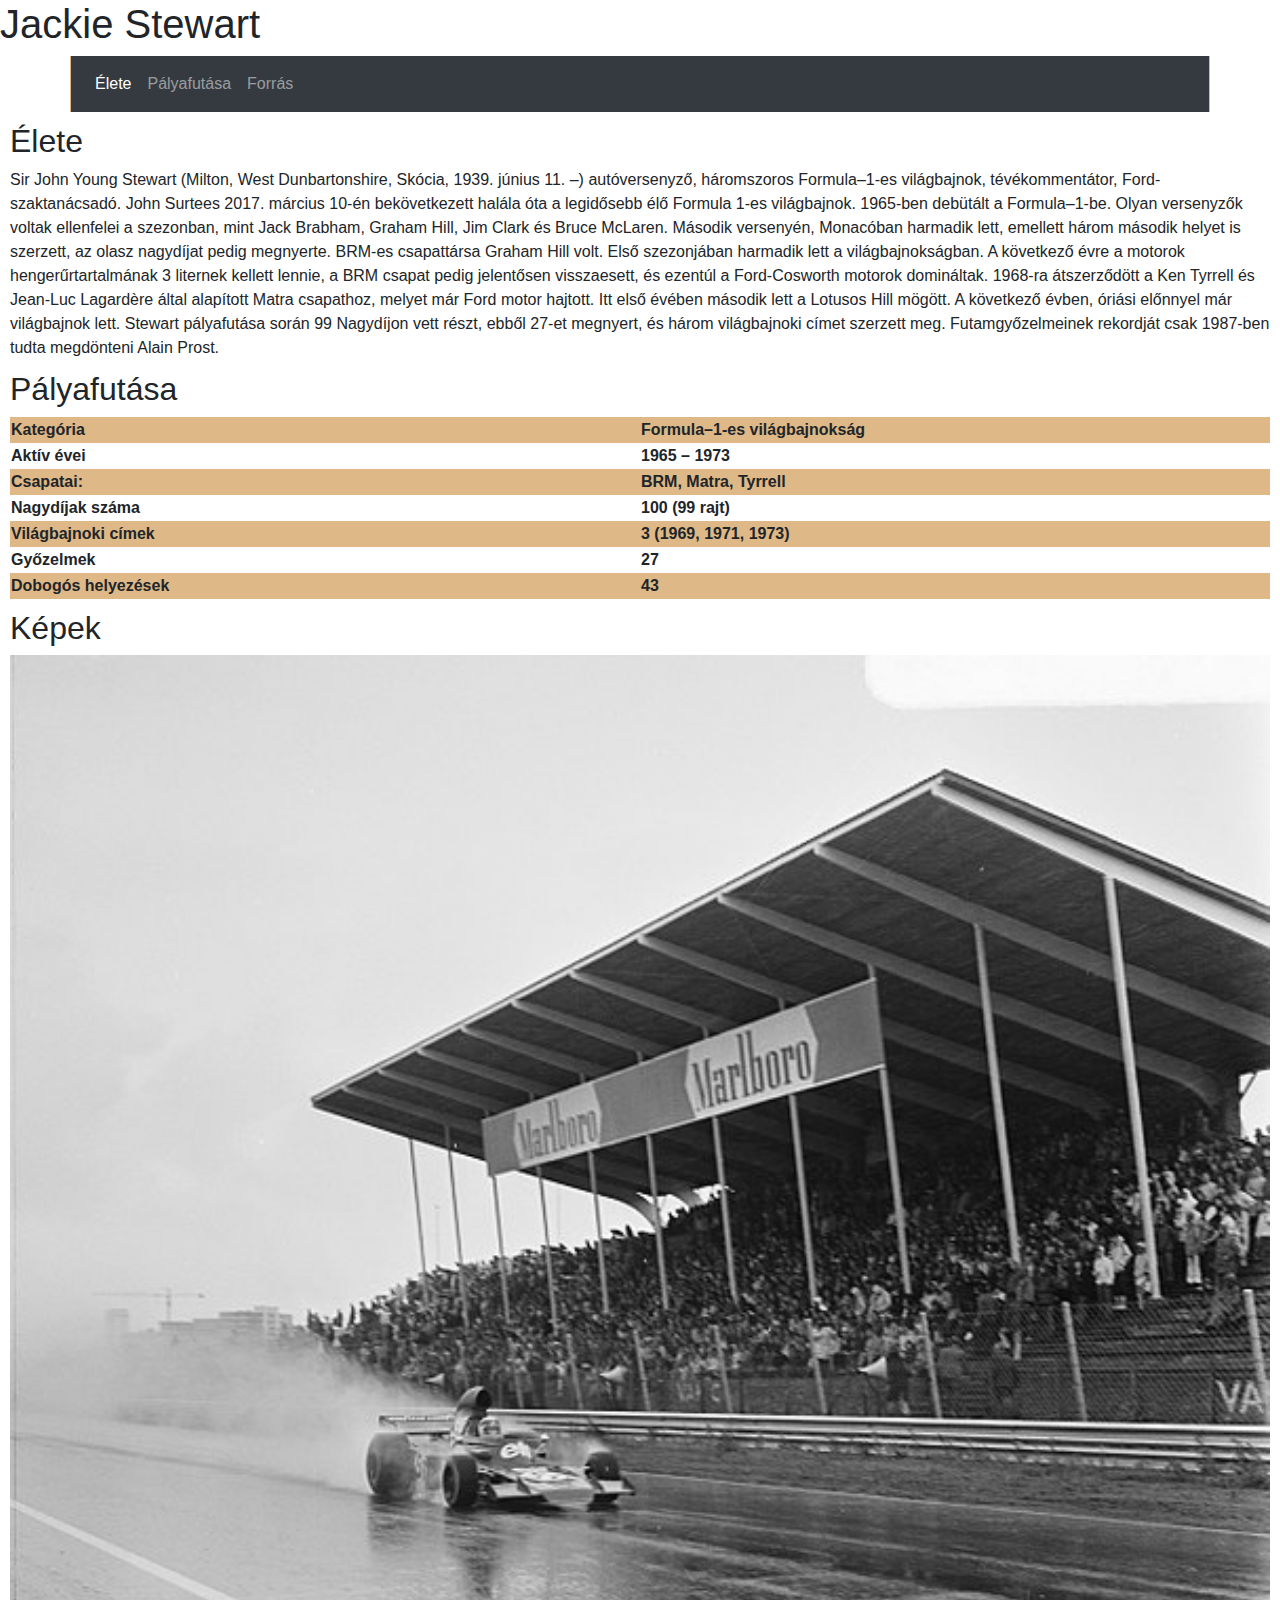
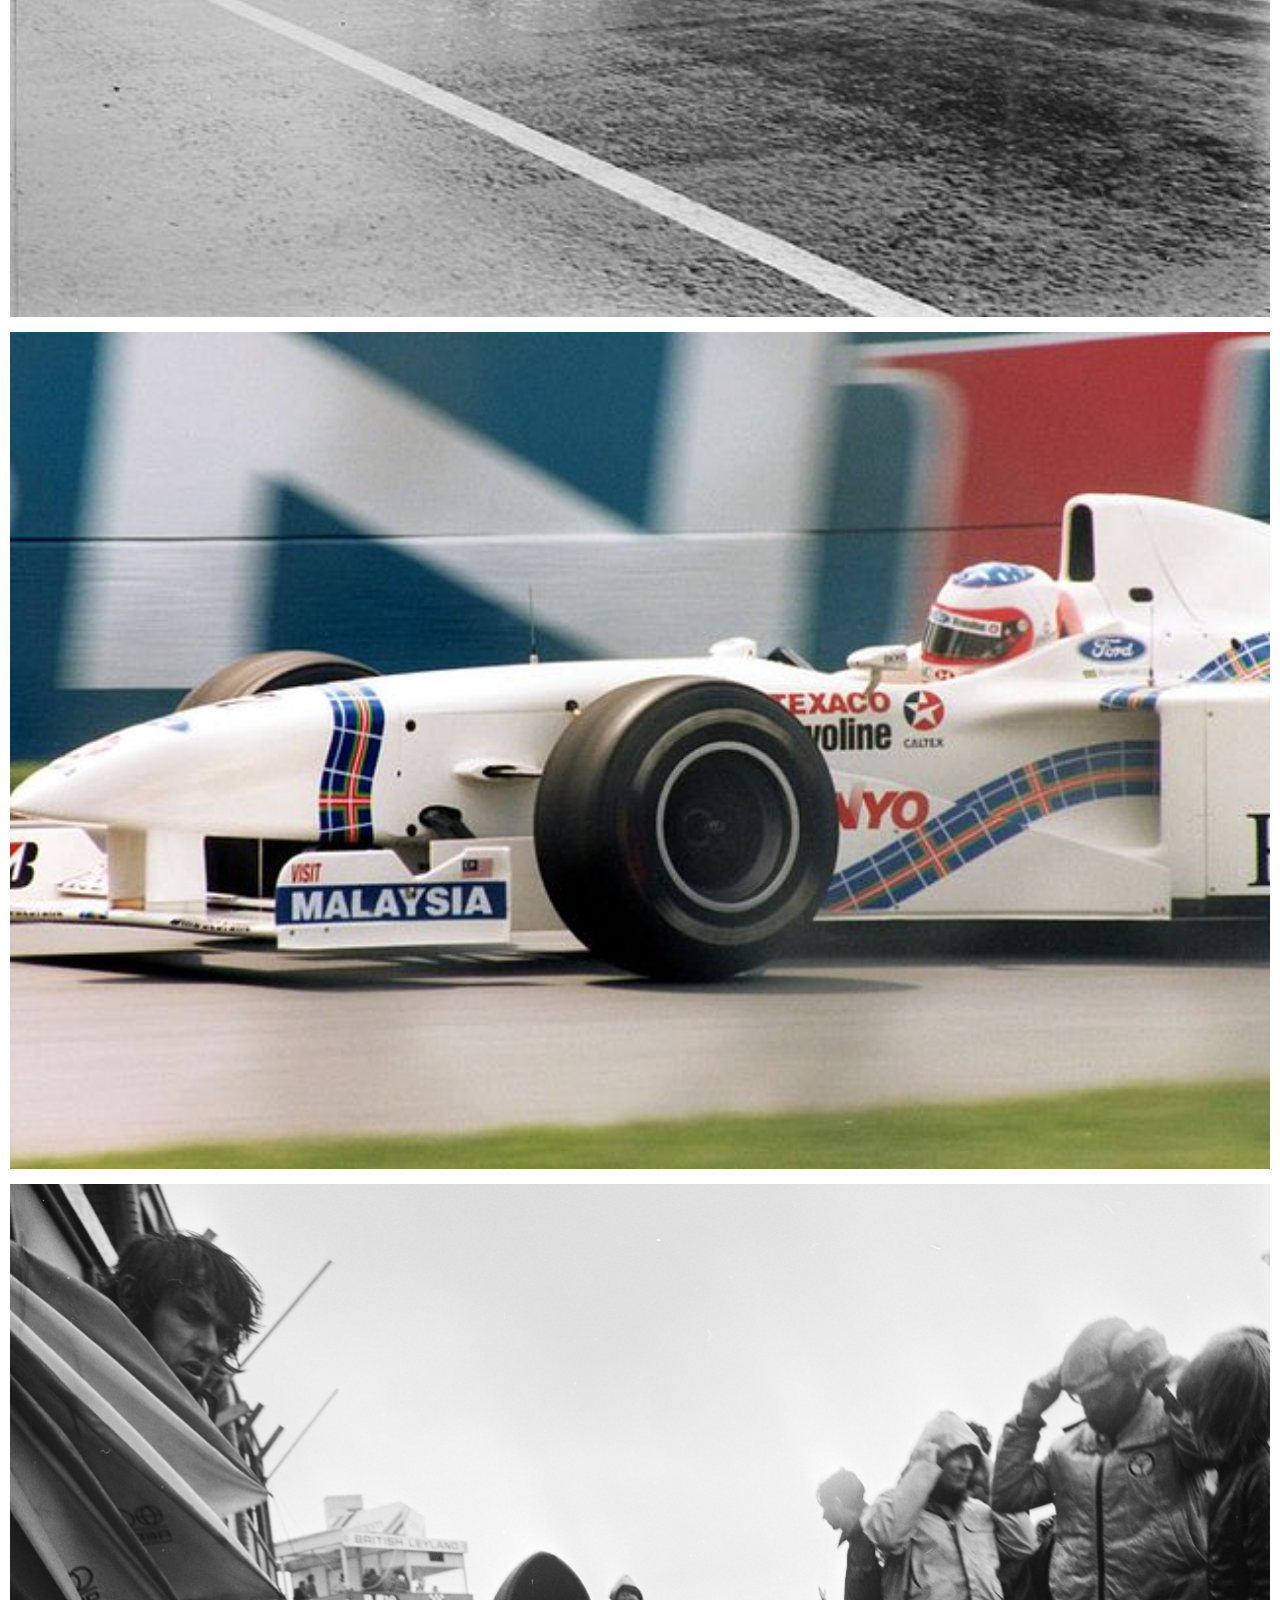
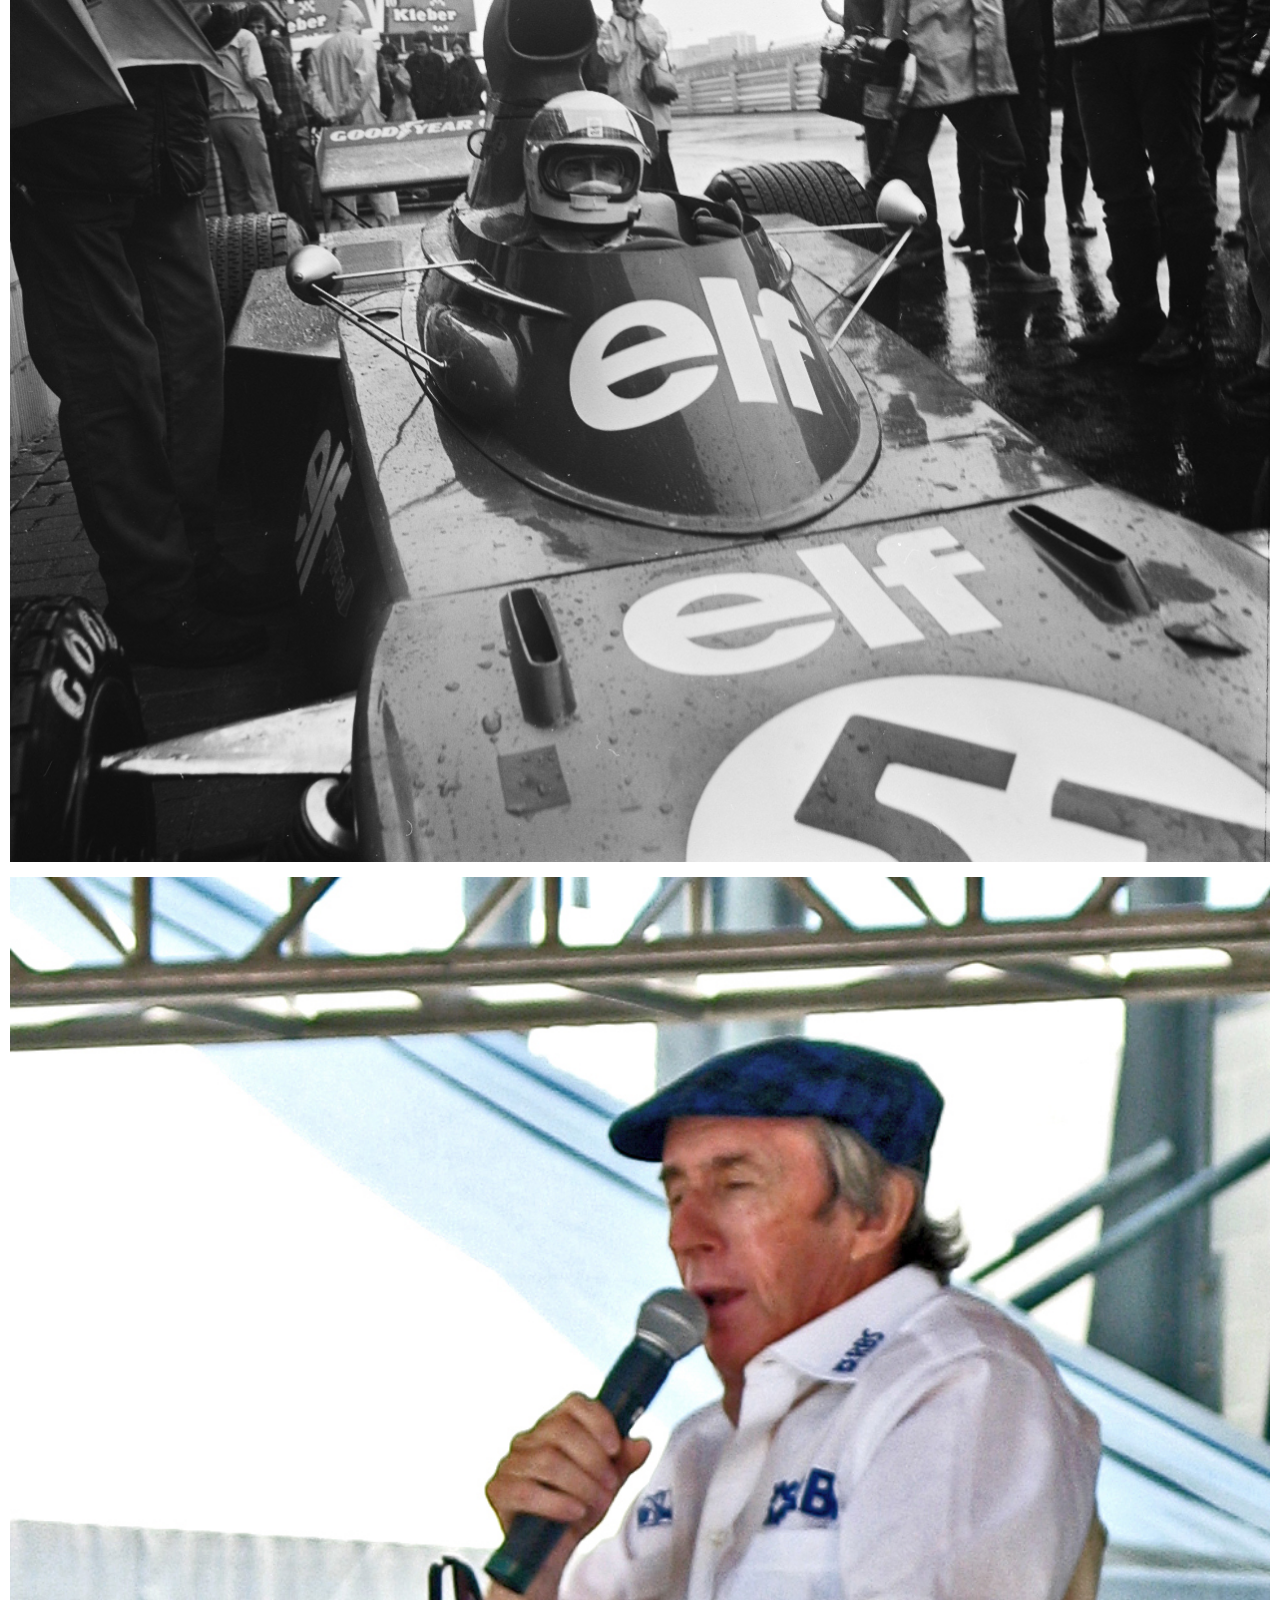
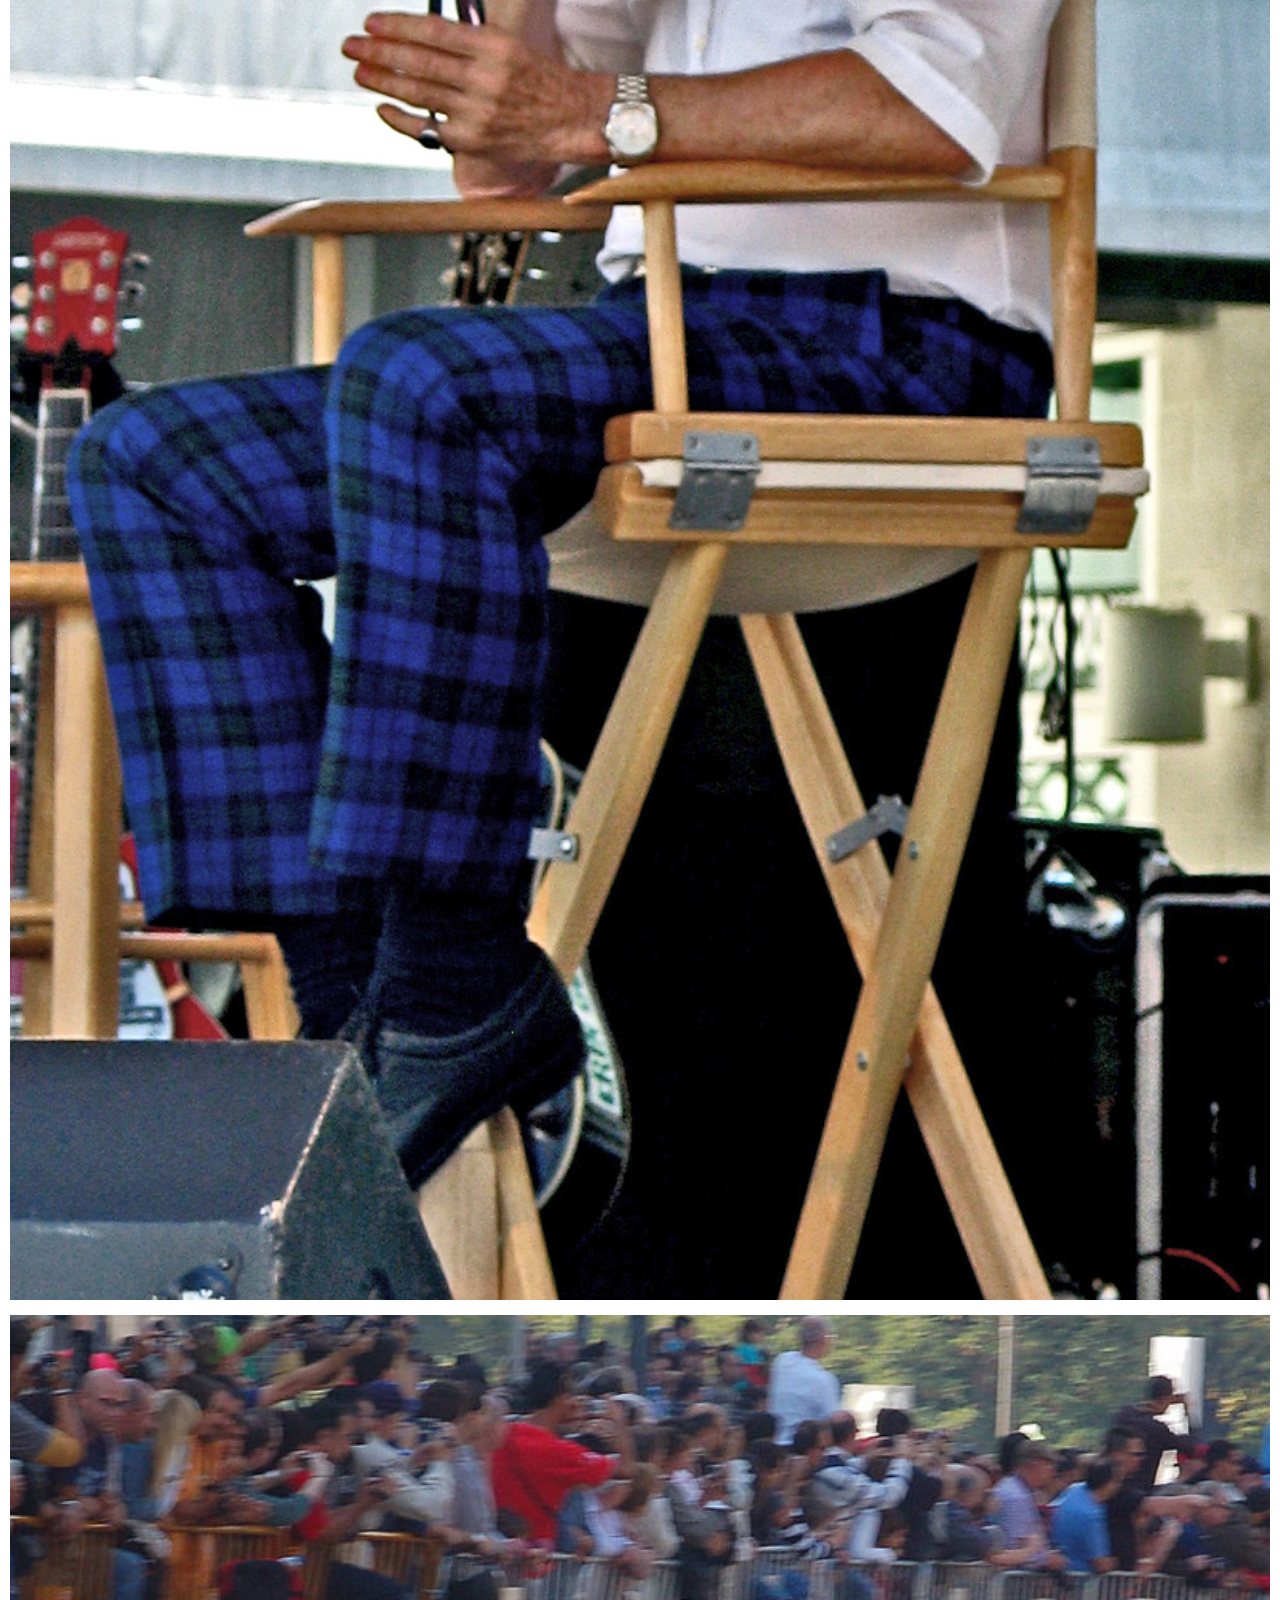
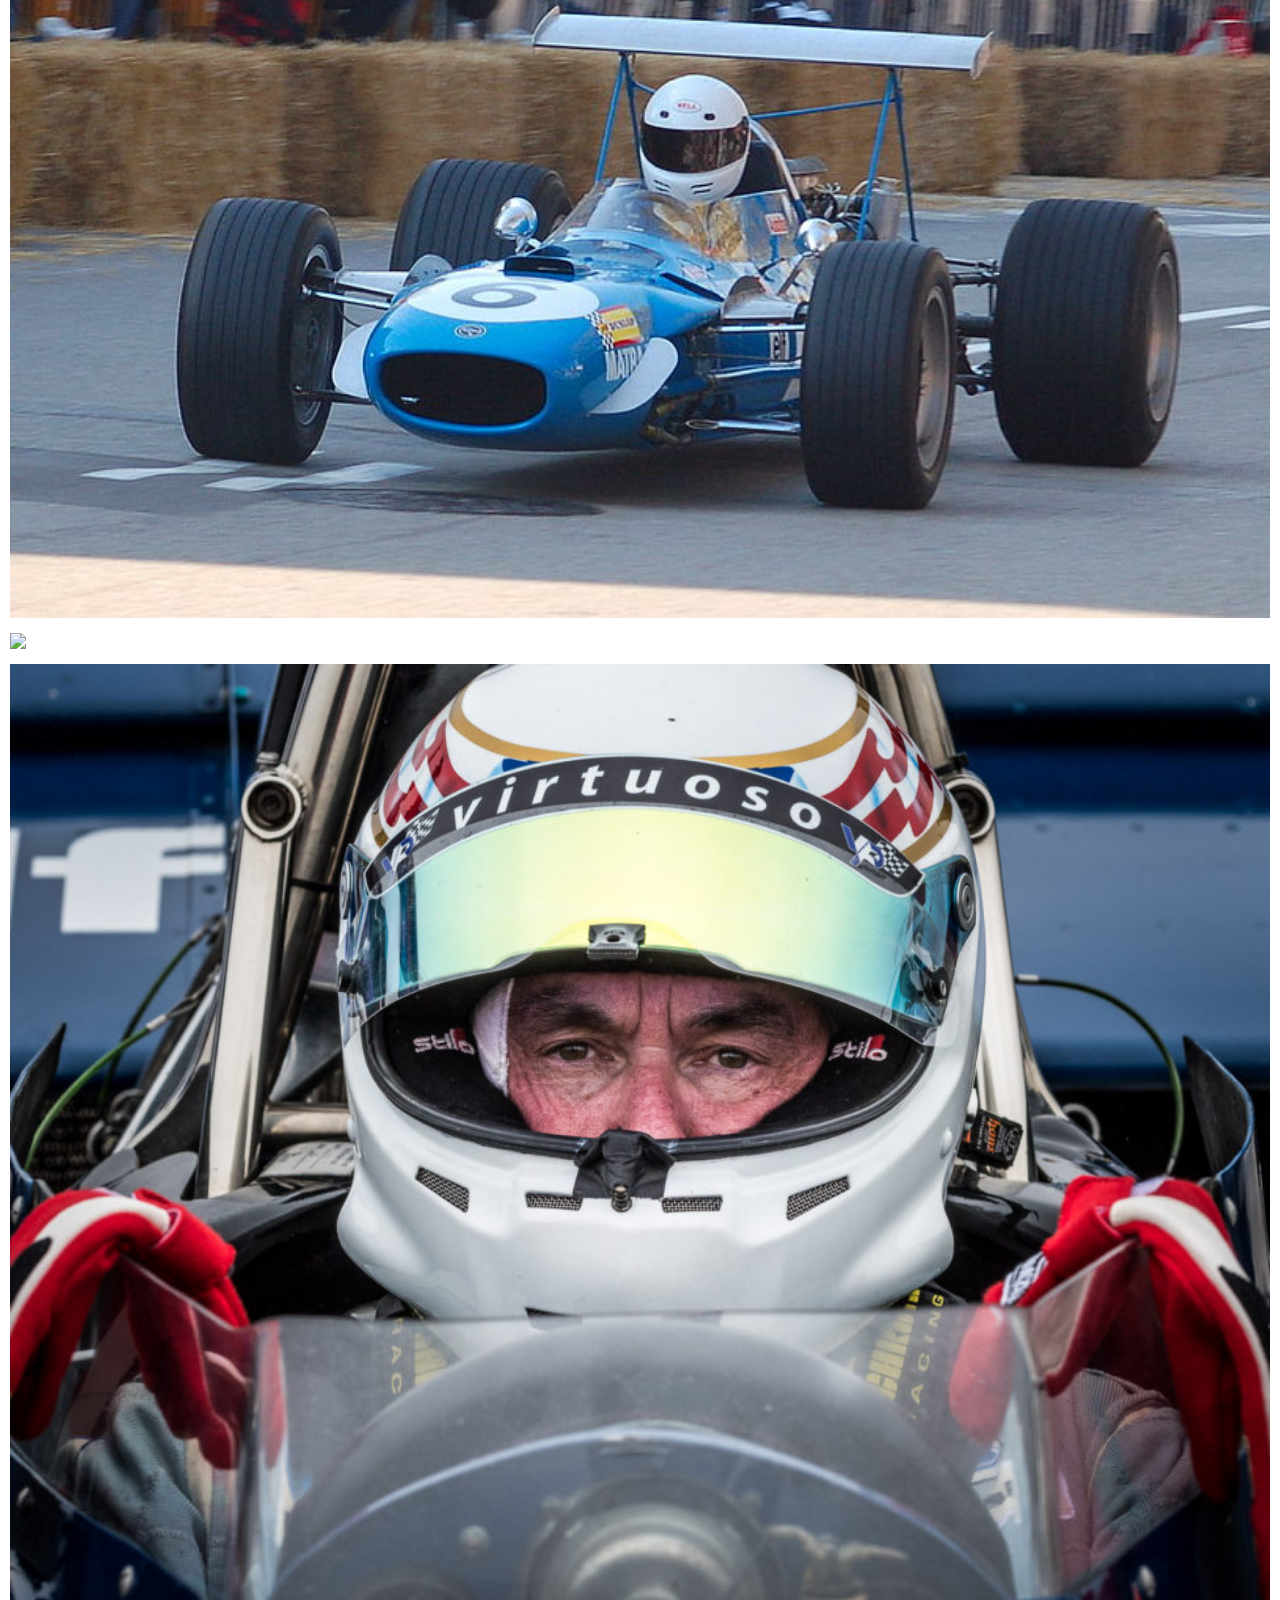
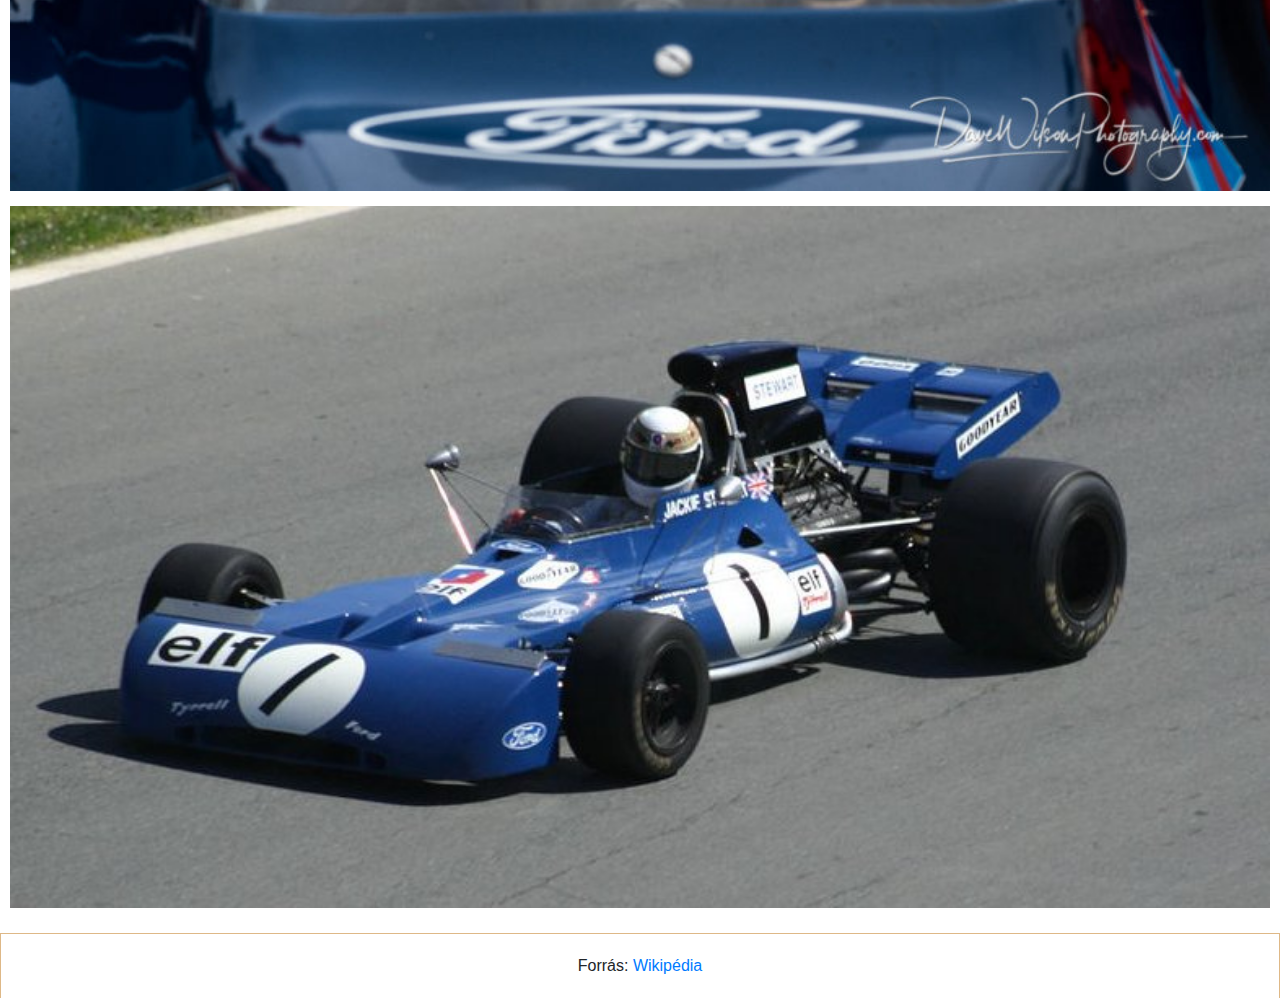
==== commit 265bcbb7: "Update index.html" ====
--- a/Web/szf-web-2021majus/index.html
+++ b/Web/szf-web-2021majus/index.html
@@ -38,13 +38,45 @@
         <section id="palyafutasa">
             <h2>Pályafutása</h2>
 
-            Kategória	Formula–1-es világbajnokság
-            Aktív évei	1965 – 1973
-            Csapatai: BRM, Matra, Tyrrell
-            Nagydíjak száma	100 (99 rajt)
-            Világbajnoki címek	3 (1969, 1971, 1973)
-            Győzelmek	27
-            Dobogós helyezések	43
+            <table>
+
+                <tr>
+                    <th>Kategória</th>
+                    <th>Formula–1-es világbajnokság</th>
+                </tr>
+
+                <tr>
+                    <th>Aktív évei</th>
+                    <th>1965 – 1973</th>
+                </tr>
+
+                <tr>
+                    <th>Csapatai:</th>
+                    <th>BRM, Matra, Tyrrell</th>
+                </tr>
+
+                <tr>
+                    <th>Nagydíjak száma</th>
+                    <th>100 (99 rajt)</th>
+                </tr>
+
+                <tr>
+                    <th>Világbajnoki címek</th>
+                    <th>3 (1969, 1971, 1973)</th>
+                </tr>
+
+                <tr>
+                    <th>Győzelmek</th>
+                    <th>27</th>
+                </tr>
+
+                <tr>
+                    <th>Dobogós helyezések</th>
+                    <th>43</th>
+                </tr>
+            </table>
+            
+
         </section>
         <section id="kepek">
             <h2>Képek</h2>
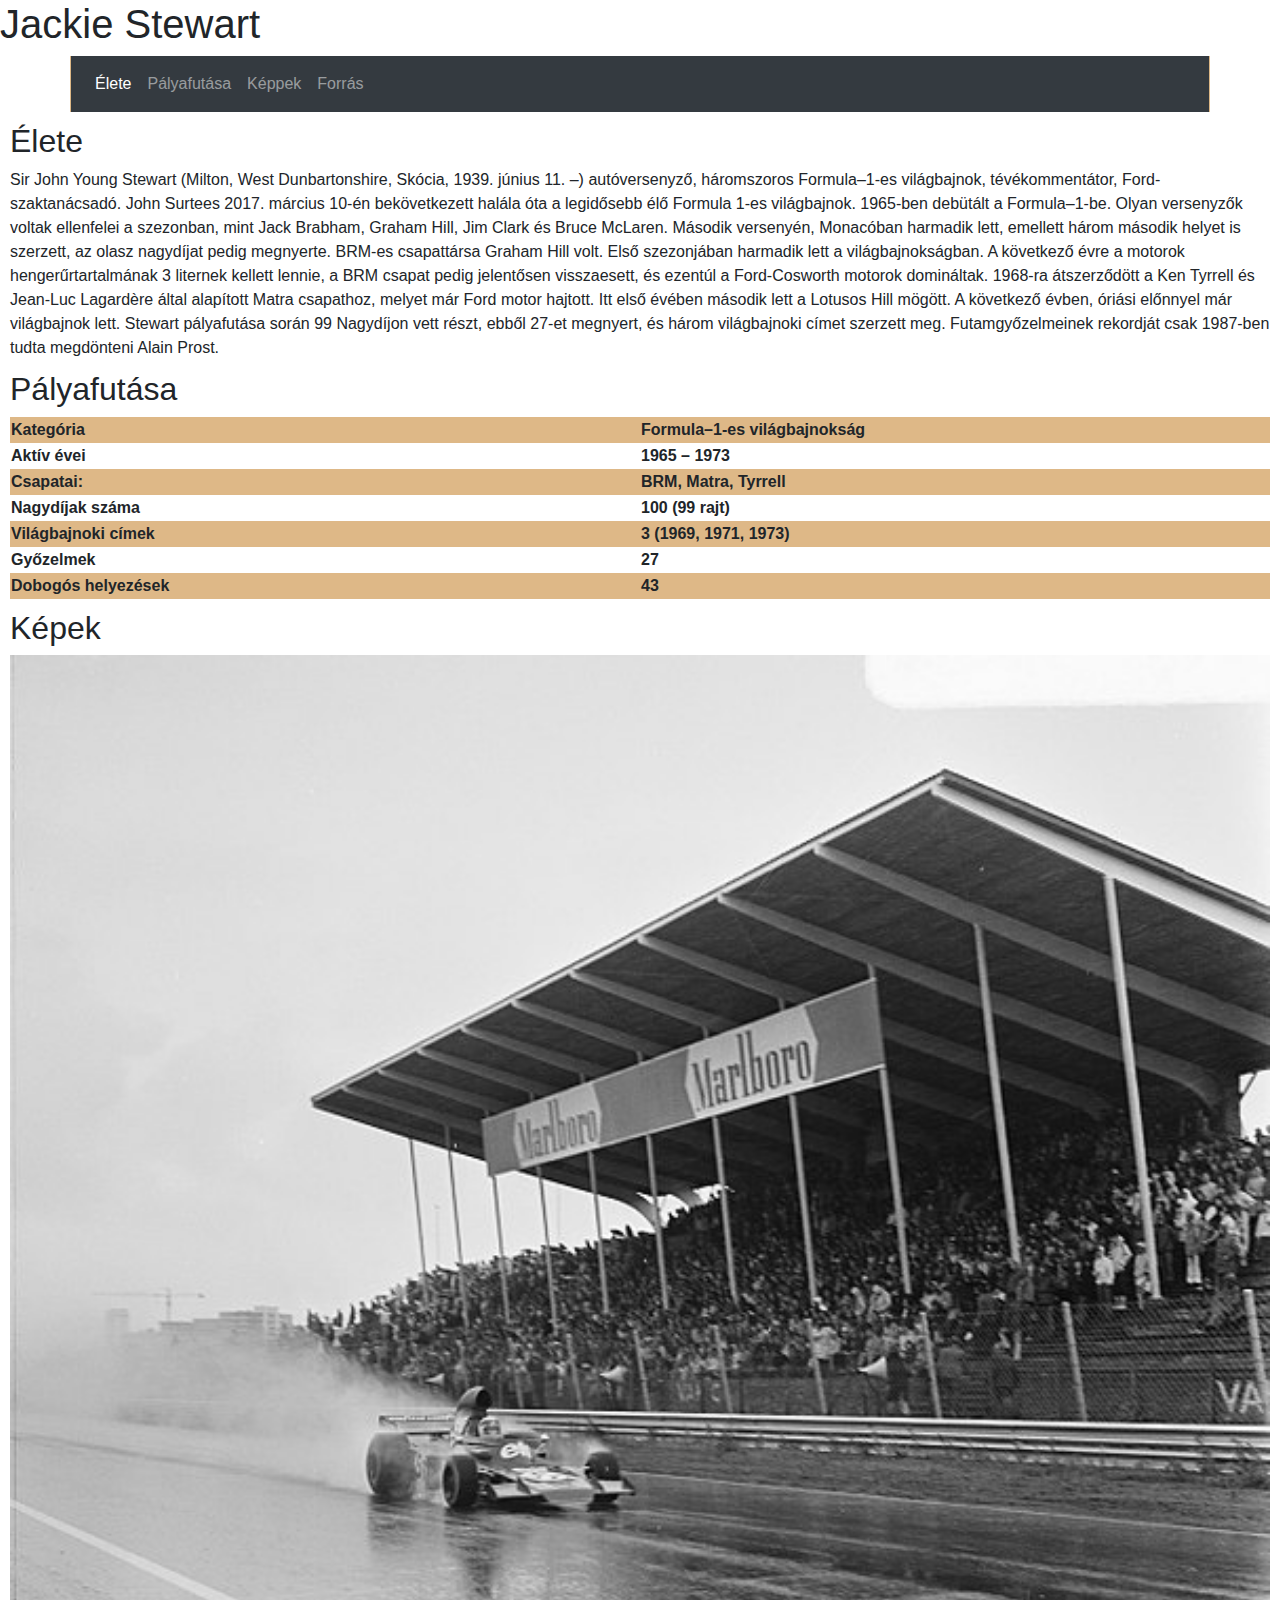
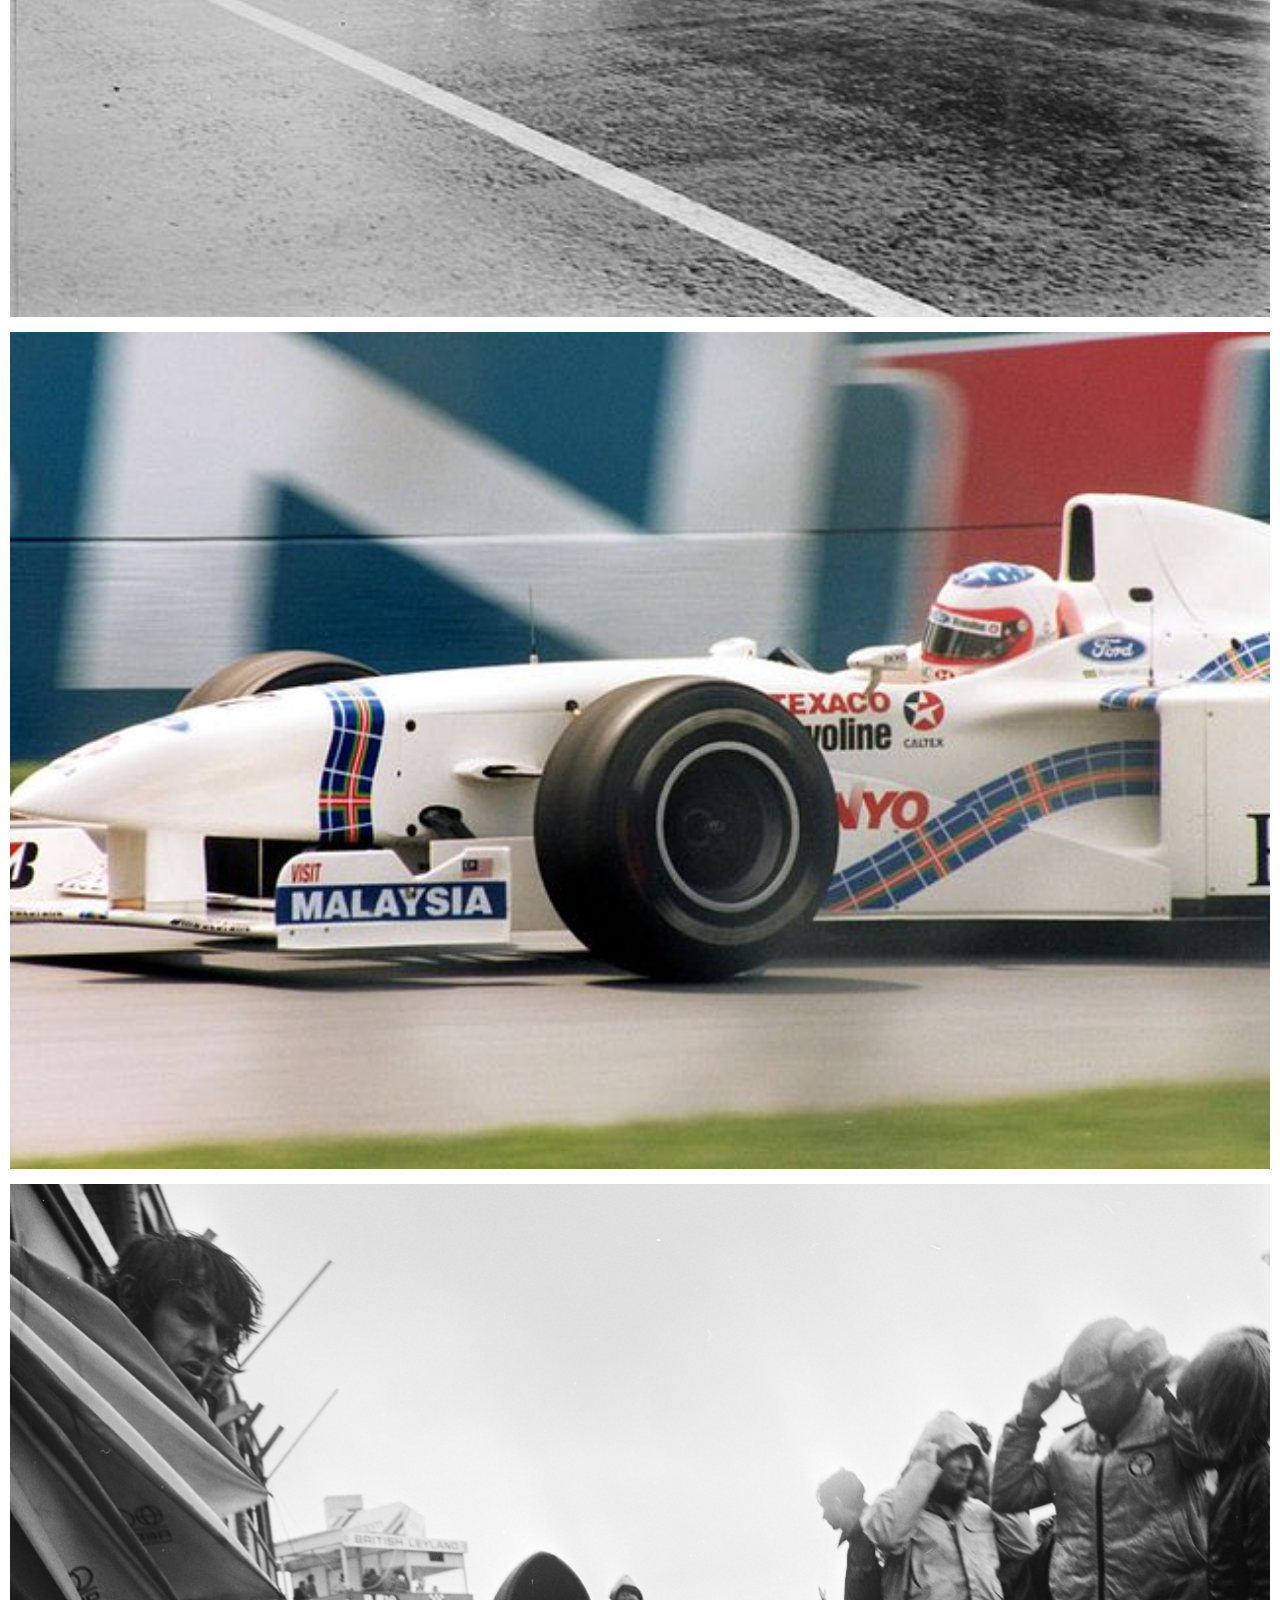
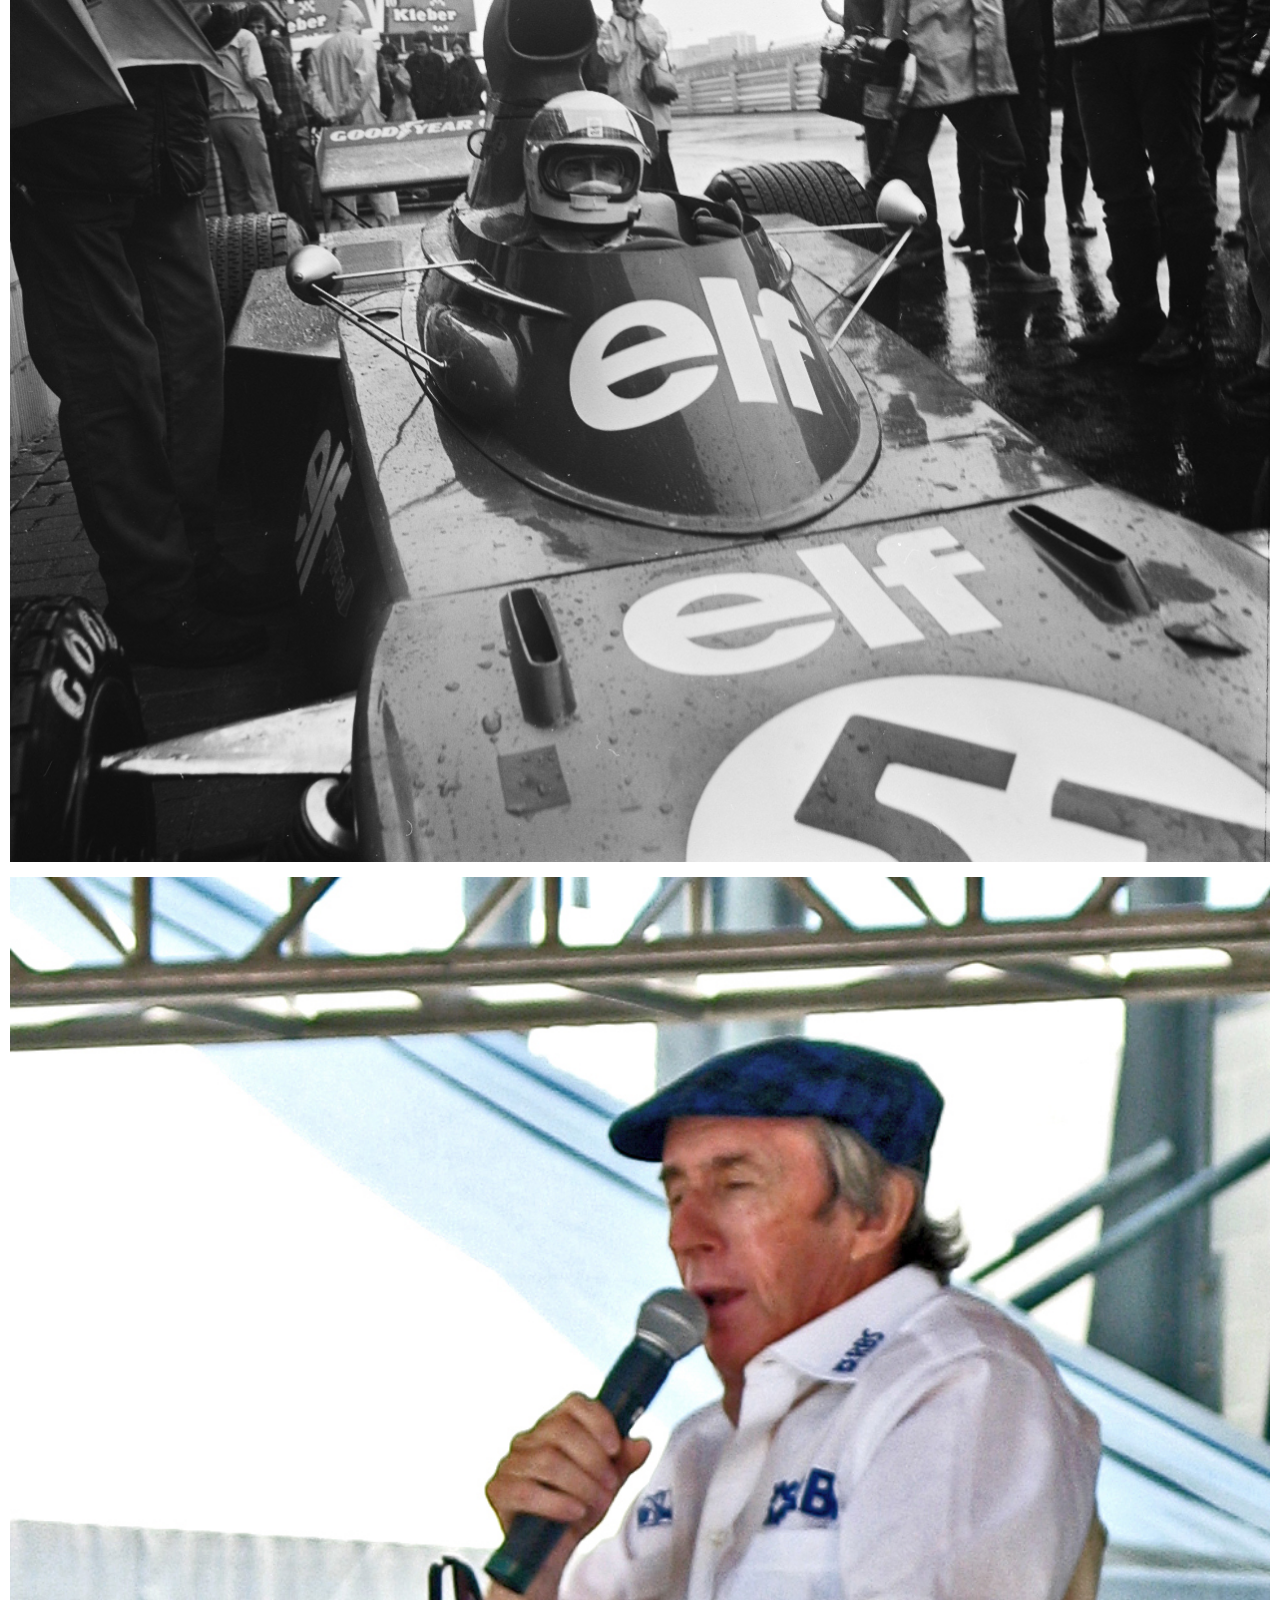
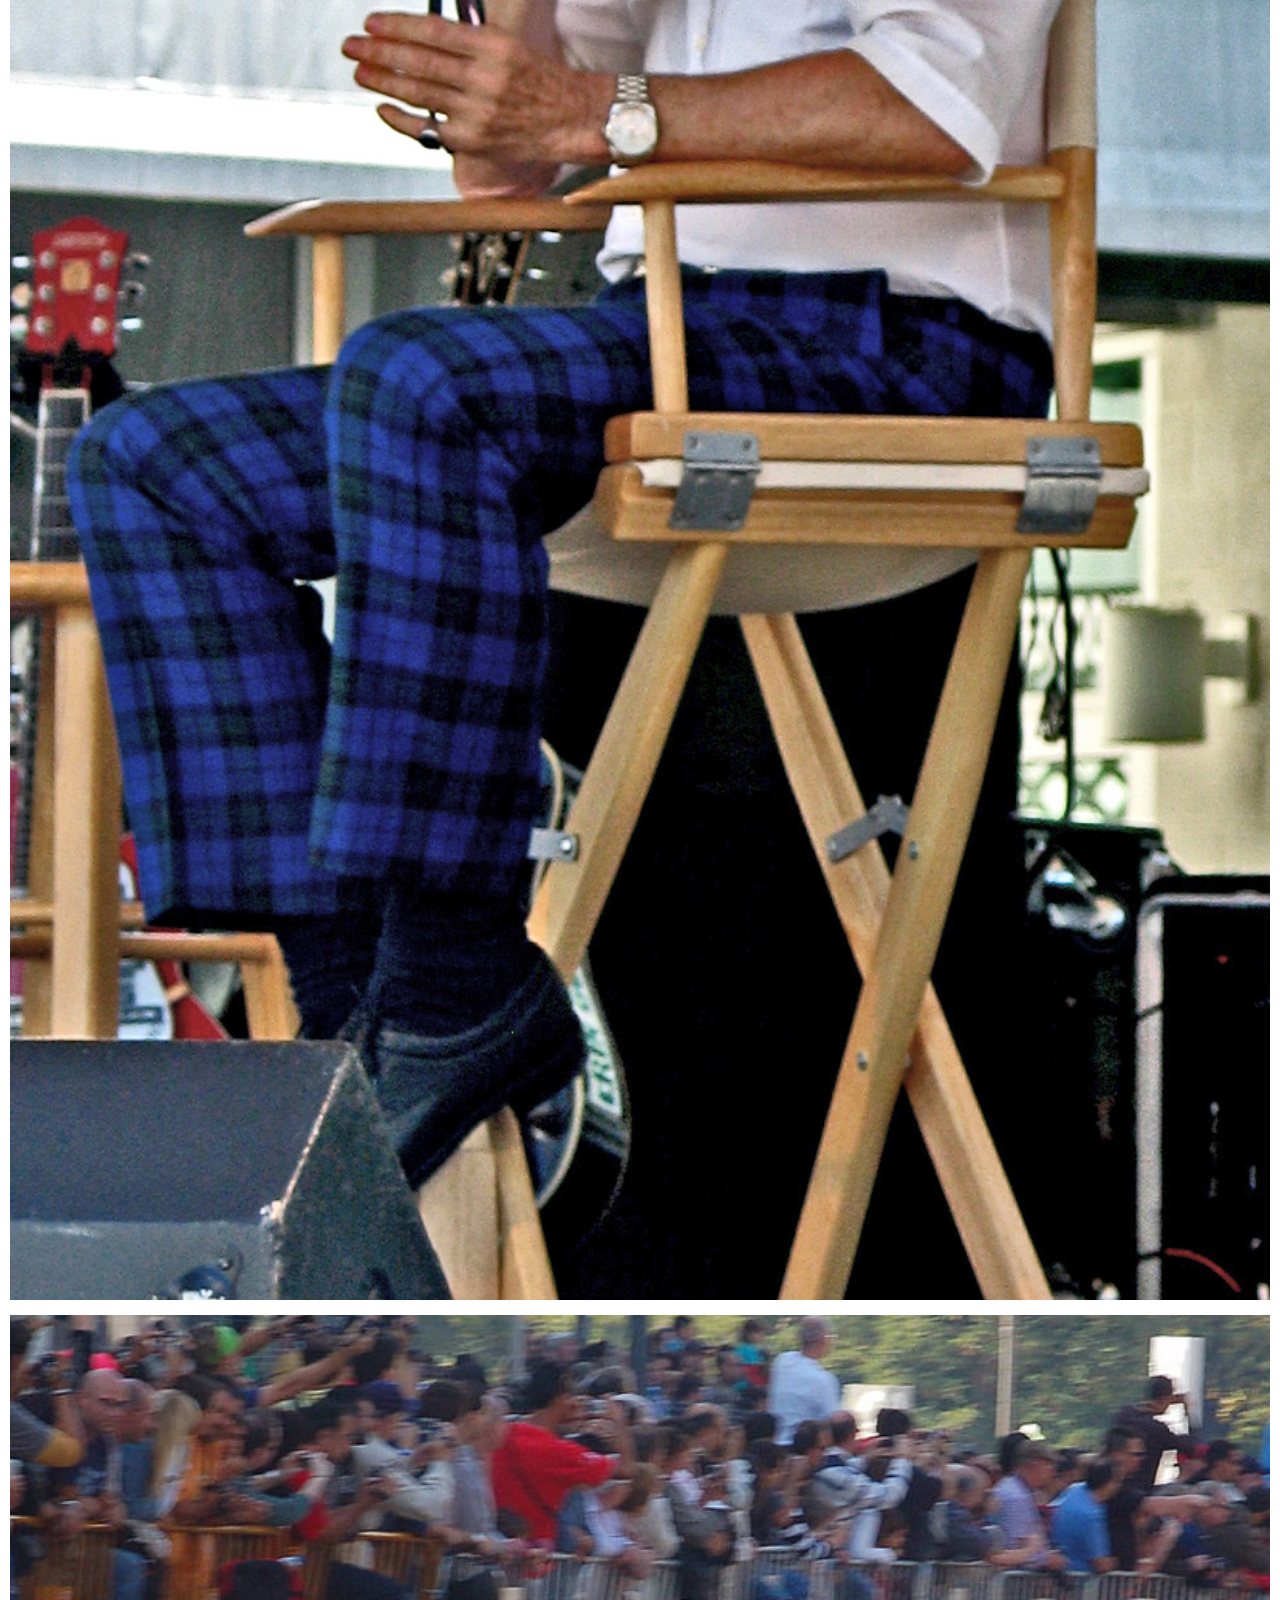
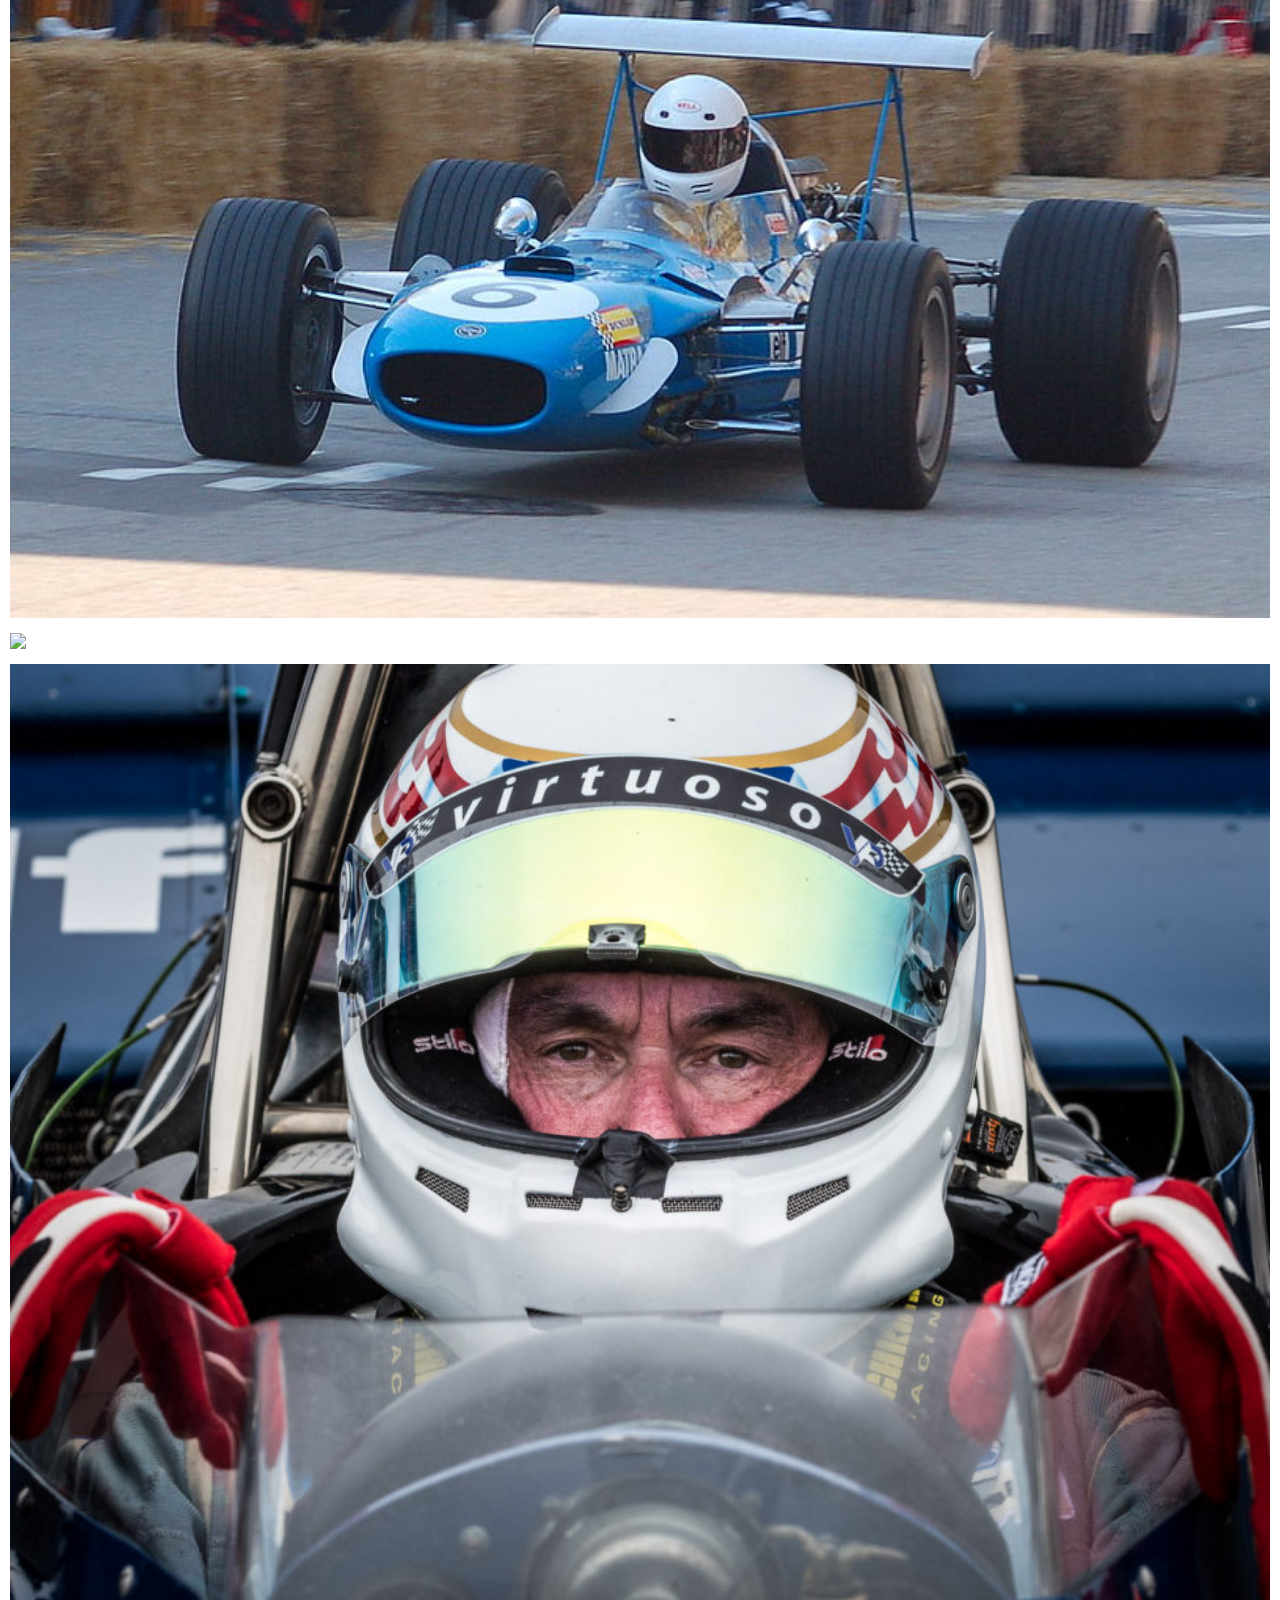
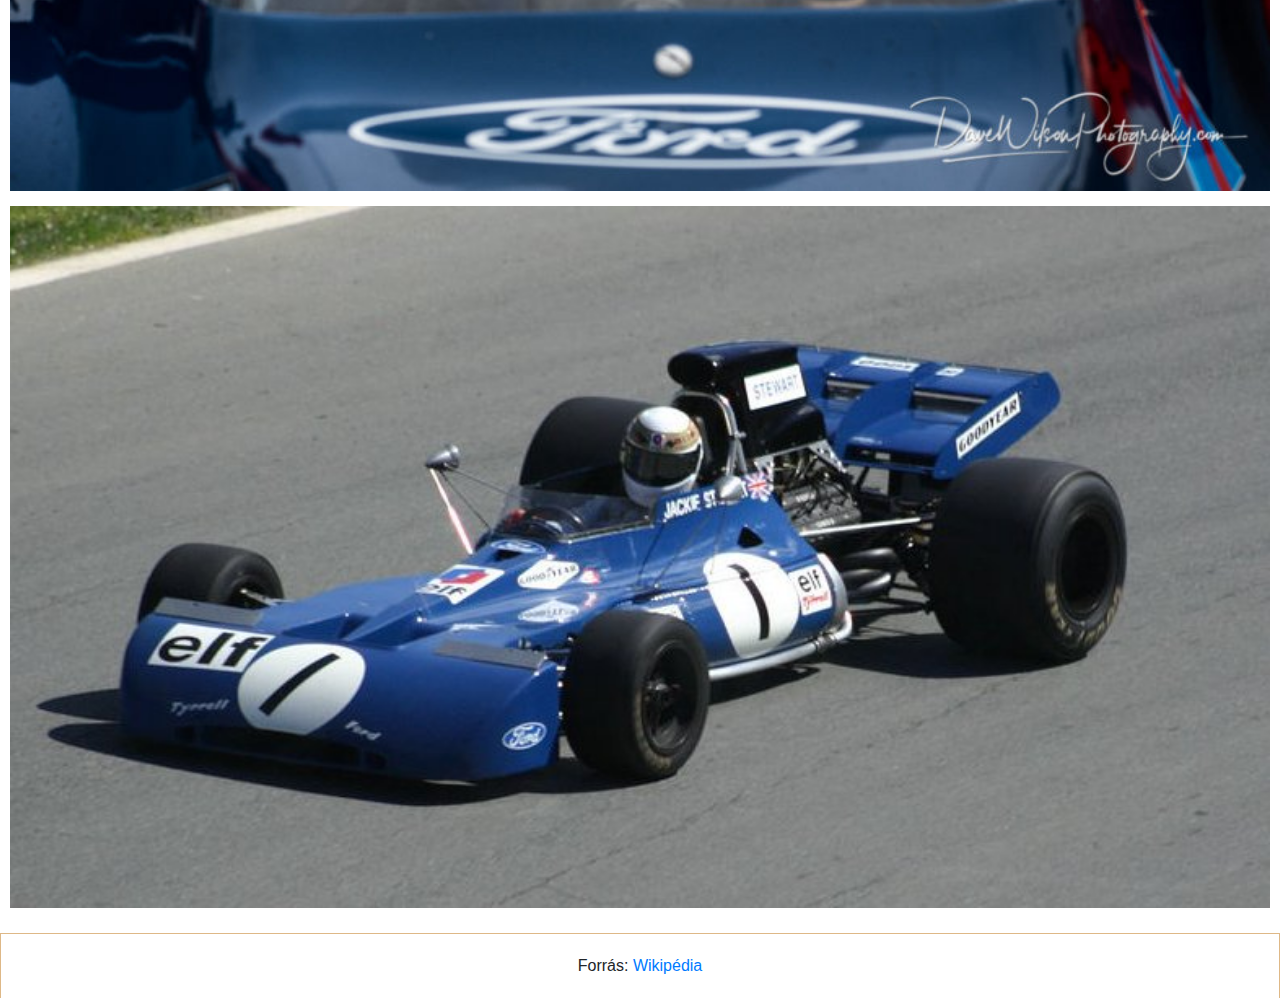
==== commit a2702336: "Update index.html" ====
--- a/Web/szf-web-2021majus/index.html
+++ b/Web/szf-web-2021majus/index.html
@@ -19,6 +19,10 @@
                 </li>
                 <li class="nav-item">
                     <a class="nav-link" href="#palyafutasa">Pályafutása</a>
+                </li>
+
+                <li class="nav-item">
+                    <a class="nav-link" href="#keppek">Képpek</a>
                 </li>
 
                 <li class="nav-item">
